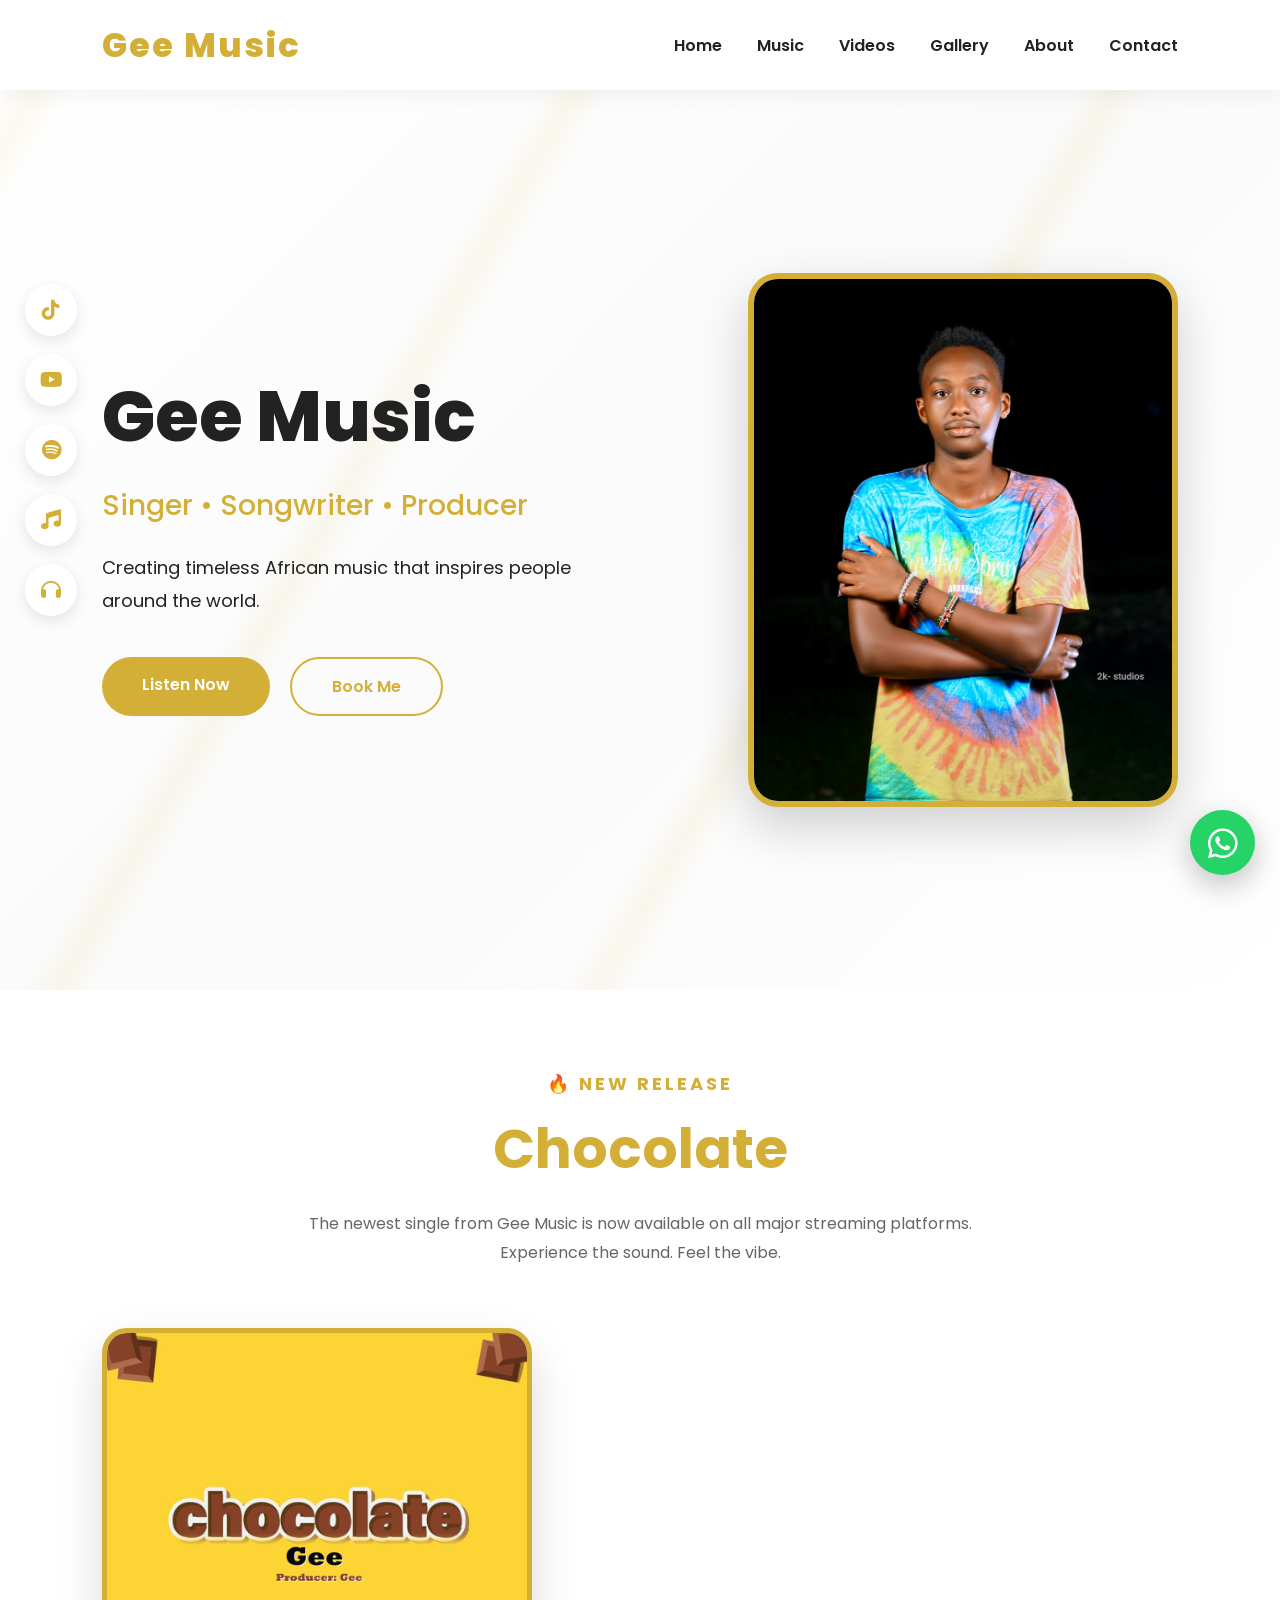
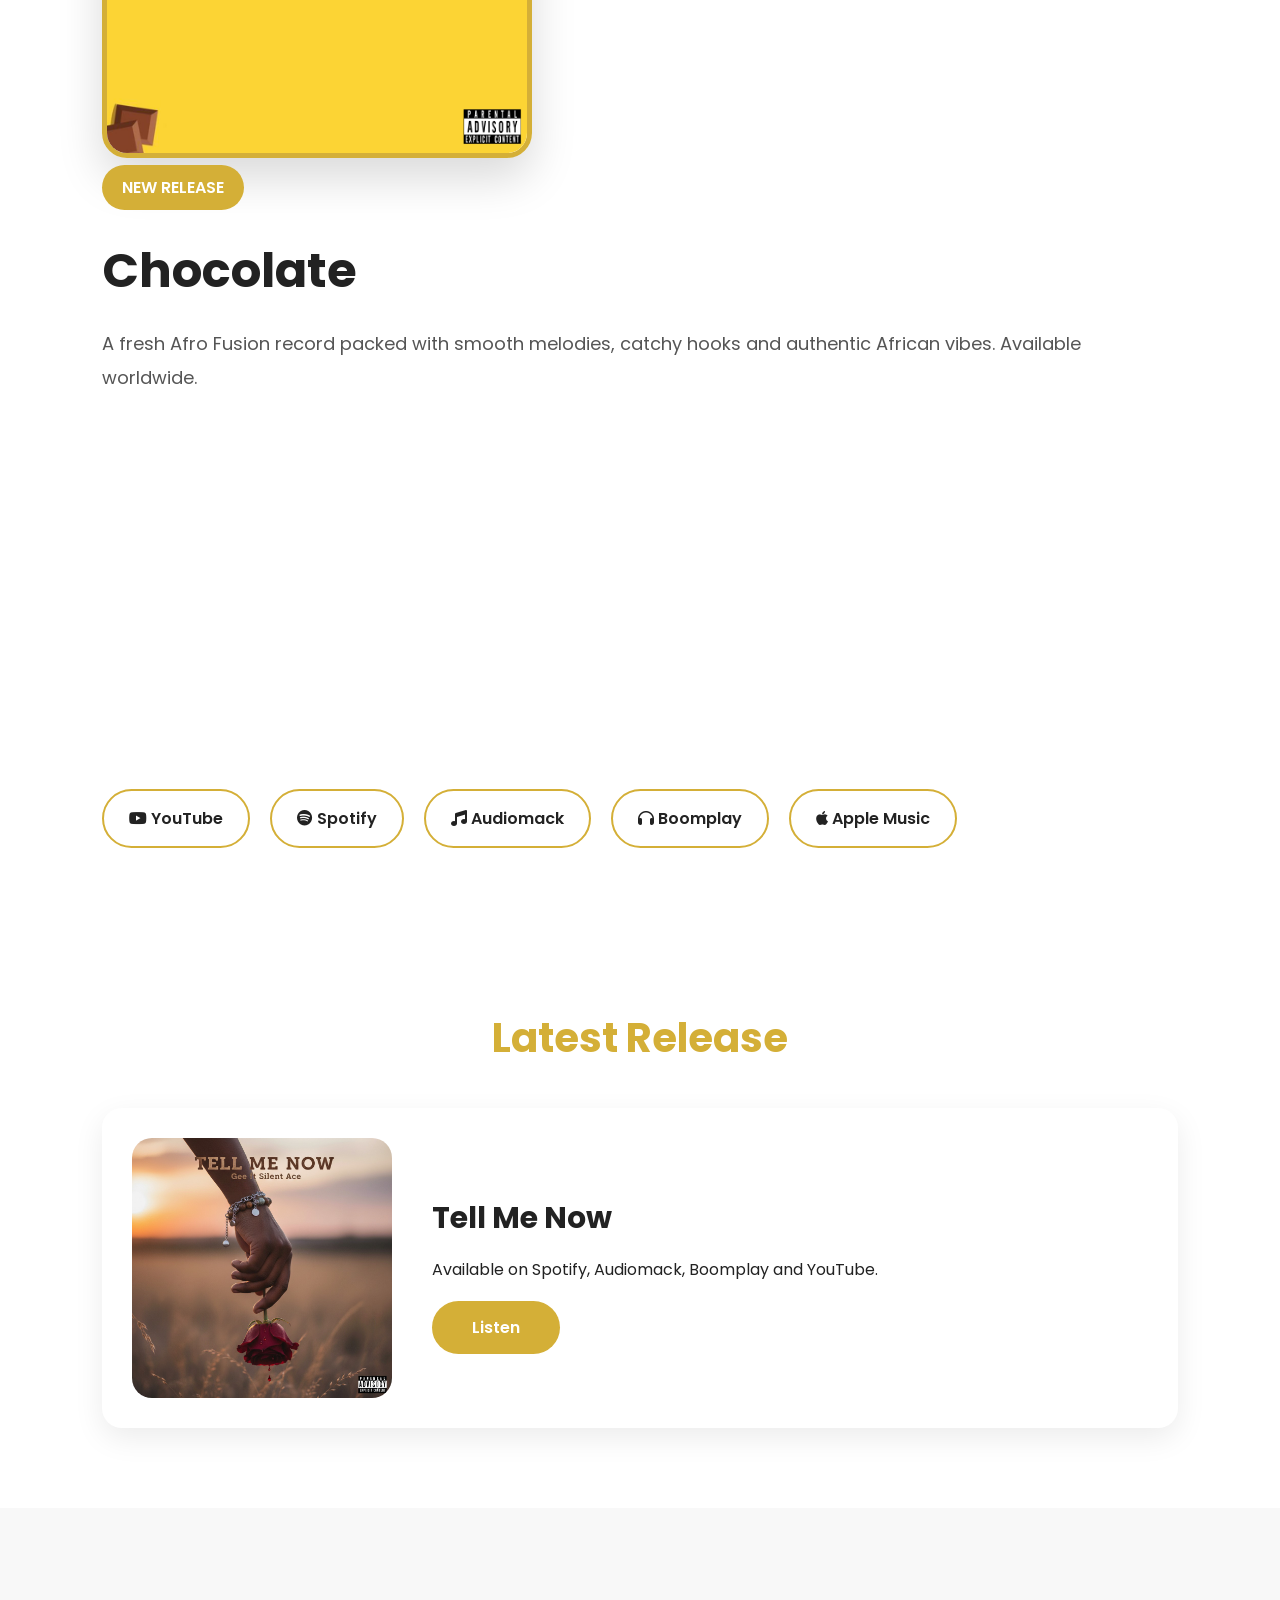
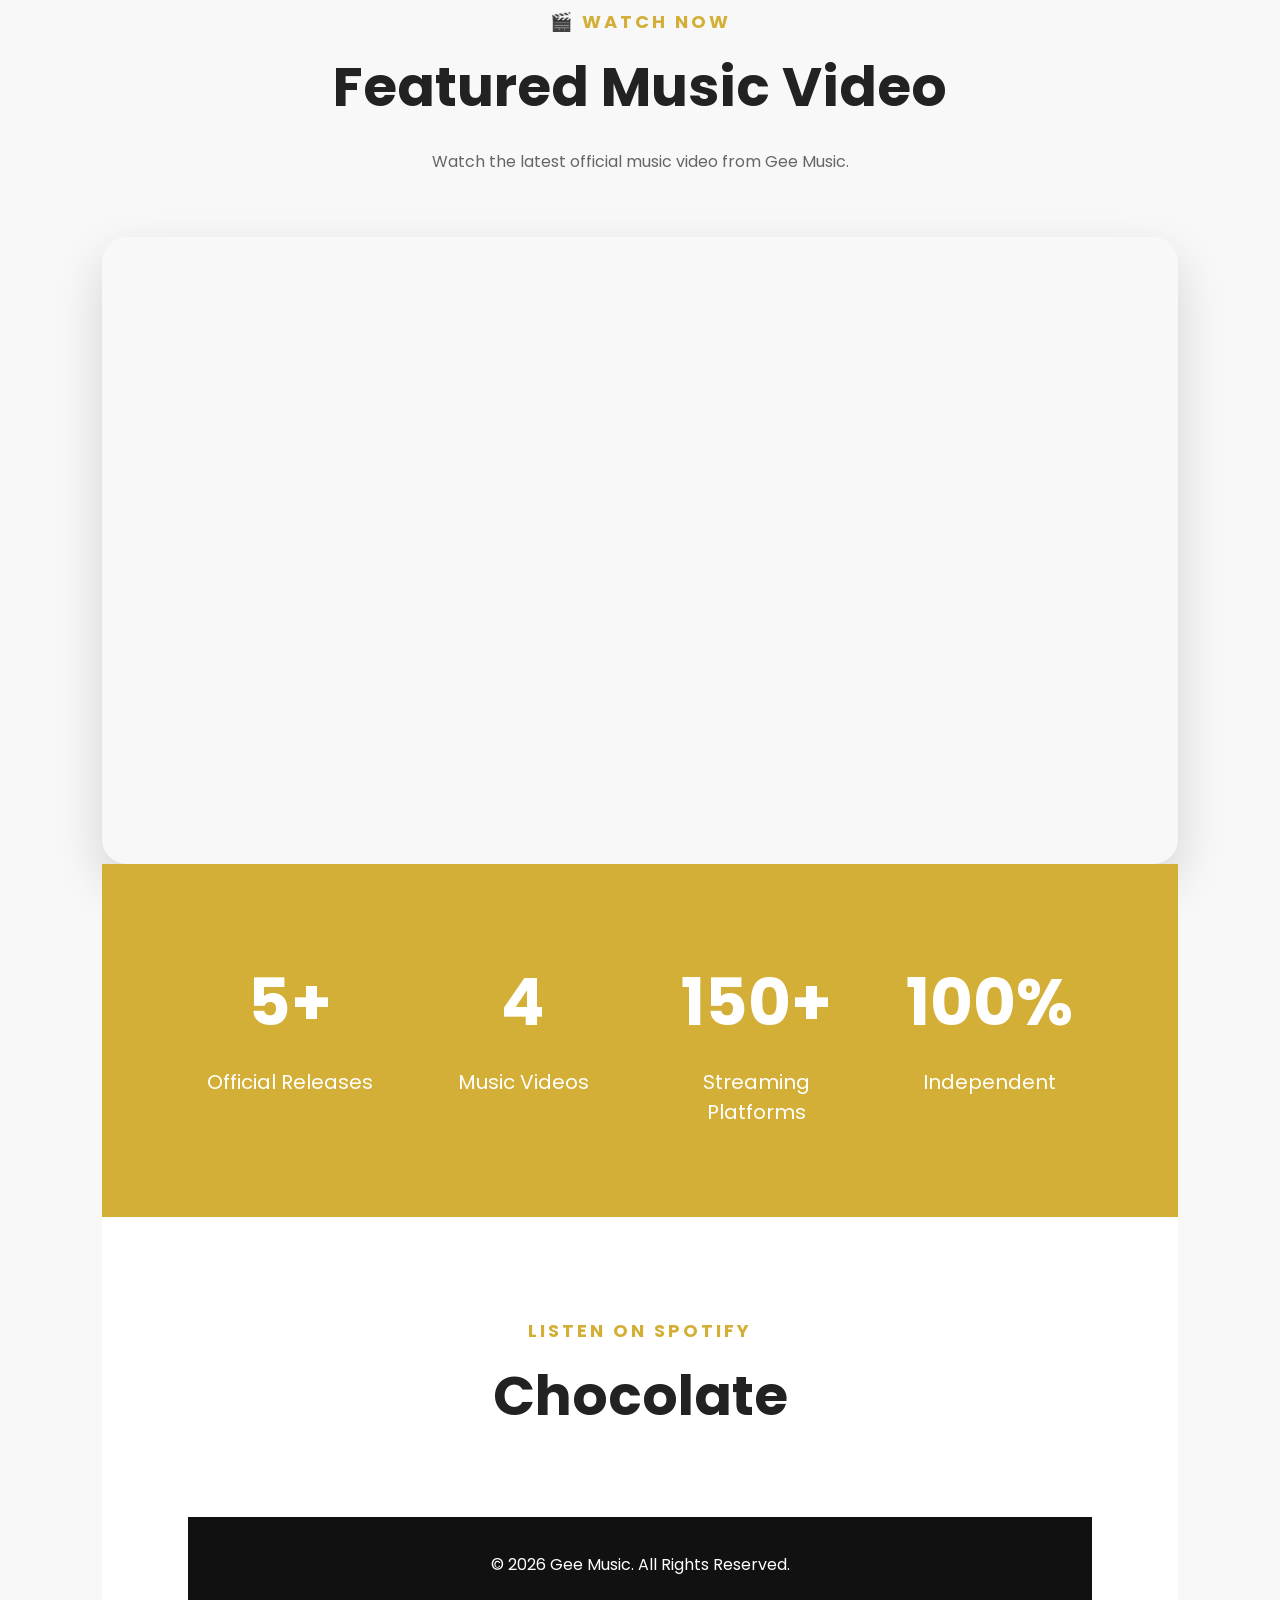
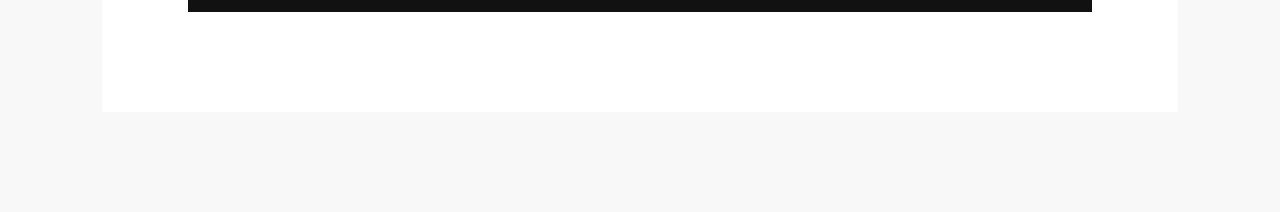
==== index.html @ c635cec4 "Initial Gee Music website" ====
<!DOCTYPE html>
<html lang="en">
<head><link rel="stylesheet" href="https://unpkg.com/aos@2.3.4/dist/aos.css">
    <meta charset="UTF-8">
    <meta name="viewport" content="width=device-width, initial-scale=1.0">
    <title>Gee Music | Official Website</title>

    <link rel="stylesheet" href="css/style.css">

    <link href="https://fonts.googleapis.com/css2?family=Poppins:wght@300;400;500;600;700;800&display=swap" rel="stylesheet">

    <link rel="stylesheet"
    href="https://cdnjs.cloudflare.com/ajax/libs/font-awesome/6.5.2/css/all.min.css">
</head>

<body>
    <!-- Animated Lightning Background -->
<div class="energy-bg">

<svg viewBox="0 0 1920 1080" preserveAspectRatio="none">

<path class="bolt bolt1"
d="M120 0 L180 180 L140 260 L230 420 L180 550 L280 720 L250 900 L340 1080"/>

<path class="bolt bolt2"
d="M900 0 L850 170 L940 320 L860 470 L930 620 L880 770 L980 1080"/>

<path class="bolt bolt3"
d="M1700 0 L1620 160 L1700 300 L1640 480 L1720 650 L1660 820 L1750 1080"/>

</svg>

</div>
<div class="particles">

<span></span>
<span></span>
<span></span>
<span></span>
<span></span>
<span></span>
<span></span>
<span></span>
<span></span>
<span></span>

</div>

<header>

    <div class="logo">
        Gee Music
    </div>

    <nav>

        <ul>

            <li><a href="index.html">Home</a></li>

            <li><a href="music.html">Music</a></li>

            <li><a href="videos.html">Videos</a></li>

            <li><a href="gallery.html">Gallery</a></li>

            <li><a href="about.html">About</a></li>

            <li><a href="contact.html">Contact</a></li>

        </ul>

    </nav>

</header>


<div class="social-sidebar">

<a href="https://www.tiktok.com/@iam_gegoz254" target="_blank">
<i class="fab fa-tiktok"></i>
</a>

<a href="https://youtube.com/@gee1212-p1g?si=5pXFagoEbnn6L4c_" target="_blank">
<i class="fab fa-youtube"></i>
</a>

<a href="https://open.spotify.com/artist/5X1H36yMkTvA2omt9SoyC1?si=-m2zxIP3RNKNuK0nrQg" target="_blank">
<i class="fab fa-spotify"></i>
</a>

<a href="https://audiomack.com/gee-69c5275c13261" target="_blank">
<i class="fas fa-music"></i>
</a>

<a href="https://www.boomplay.com/artists/128351798" target="_blank">
<i class="fas fa-headphones"></i>
</a>

</div>


<section class="hero">

<div class="hero-text">

<h1>Gee Music</h1>

<h3>Singer • Songwriter • Producer</h3>

<p>

Creating timeless African music that inspires people around the world.

</p>

<div class="buttons">

<a href="music.html" class="gold-btn">

Listen Now

</a>

<a href="contact.html" class="outline-btn">

Book Me

</a>

</div>

</div>

<div class="hero-image">

<img src="images/hero.jpeg" alt="Gee Music">

</div>

</section><!-- =========================
     LATEST RELEASE
========================== -->

<section class="latest-release">

<div class="section-title">

<h5>🔥 NEW RELEASE</h5>

<h2>Chocolate</h2>

<p>

The newest single from Gee Music is now available on all major streaming platforms.

Experience the sound. Feel the vibe.

</p>

</div>


<div class="release-image">

<img src="images/chocolate.jpeg" alt="Chocolate Cover">

</div>

<di class="release-content">

<span class="badge">NEW RELEASE</span>

<h3>Chocolate</h3>

<p>

A fresh Afro Fusion record packed with smooth melodies, catchy hooks and authentic African vibes.

Available worldwide.

</p>
<iframe data-testid="embed-iframe" style="border-radius:12px" src="https://open.spotify.com/embed/album/0u6gE36N2rcgKDHDkA26Ic?utm_source=generator&si=a13a76fae0e14c49" width="100%" height="352" frameBorder="0" allowfullscreen="" allow="autoplay; clipboard-write; encrypted-media; fullscreen; picture-in-picture" loading="lazy"></iframe>
 <div class="stream-buttons">

<a href="https://youtu.be/6sOt0go7C-8?si=uy_rdBpxW7_FZVnD" target="_blank">
<i class="fab fa-youtube"></i> YouTube
</a>

<a href="https://open.spotify.com/album/0u6gE36N2rcgKDHDkA26Ic?si=z0lfp-ouTvGfBi8qiaiYmQ" target="_blank">
<i class="fab fa-spotify"></i> Spotify
</a>

<a href="https://audiomack.com/gee-69c5275c13261/song/chocolate" target="_blank">
<i class="fas fa-music"></i> Audiomack
</a>

<a href="https://www.boomplay.com/songs/258640685?srModel=COPYLINK&srList=WEB&share_content=music&share_channel=copylink&share_platform=web" target="_blank">
<i class="fas fa-headphones"></i> Boomplay
</a>

<a href="https://music.apple.com/us/song/chocolate/6788207193" target="_blank">
<i class="fab fa-apple"></i> Apple Music
</a>

</div>

</section>


<section class="latest-release">

<h2>Latest Release</h2>

<div class="release-card">

<img src="images/tellmenow.jpg" alt="Tell Me Now">

<div>

<h3>Tell Me Now</h3>

<p>

Available on Spotify, Audiomack, Boomplay and YouTube.

</p>

<a href="music.html" class="gold-btn">

Listen

</a>

</div>

</div>

</section>

<script src="js/script.js"></script>
<!-- Floating WhatsApp -->
<a href="https://wa.me/254790217920" class="whatsapp" target="_blank">
    <i class="fab fa-whatsapp"></i>
</a>

<!-- Back To Top Button -->
<button id="topBtn">
    <i class="fas fa-arrow-up"></i>
</button><button id="topBtn">

<i class="fas fa-arrow-up"></i>
<a href="https://wa.me/254790217920"
class="whatsapp"
target="_blank"
aria-label="Chat on WhatsApp">

<i class="fab fa-whatsapp"></i>

</a>
</button>

<script src="js/script.js"></script><script src="https://unpkg.com/aos@2.3.4/dist/aos.js"></script>

<script>
AOS.init({
duration:1000,
once:true
});
</script>
</body>
 
</html><!-- =========================
     FEATURED VIDEO
========================= -->

<section class="featured-video">

<div class="section-title">

<h5>🎬 WATCH NOW</h5>

<h2>Featured Music Video</h2>

<p>
Watch the latest official music video from Gee Music.
</p>

</div>

<div class="video-container">

<iframe
width="100%"
height="600"
src="https://www.youtube.com/embed/6sOt0go7C-8"
title="Chocolate - Gee Music"
frameborder="0"
allow="accelerometer; autoplay; clipboard-write; encrypted-media; gyroscope; picture-in-picture; web-share"
allowfullscreen>
</iframe>
</div>

<section class="stats">

<div class="stat-box">

<h2>5+</h2>

<p>Official Releases</p>

</div>

<div class="stat-box">

<h2>4</h2>

<p>Music Videos</p>

</div>

<div class="stat-box">

<h2>150+</h2>

<p>Streaming Platforms</p>

</div>

<div class="stat-box">

<h2>100%</h2>

<p>Independent</p>

</div>

</section>
<section class="spotify-player">

<div class="section-title">

<h5>LISTEN ON SPOTIFY</h5>

<h2>Chocolate</h2>

</div>

<footer>

<p>

© 2026 Gee Music. All Rights Reserved.

</p>

</footer>
---- css/style.css ----
/* ===========================
   GEE MUSIC OFFICIAL WEBSITE
=========================== */

*{
margin:0;
padding:0;
box-sizing:border-box;
font-family:'Poppins',sans-serif;
}

html{
scroll-behavior:smooth;
}

body{

background:#ffffff;

color:#222;

overflow-x:hidden;

}

/* ---------- Navigation ---------- */

header{

position:fixed;

top:0;

left:0;

width:100%;

height:90px;

display:flex;

justify-content:space-between;

align-items:center;

padding:0 8%;

background:rgba(255,255,255,.95);

backdrop-filter:blur(10px);

box-shadow:0 5px 20px rgba(0,0,0,.05);

z-index:1000;

}

.logo{

font-size:34px;

font-weight:800;

color:#D4AF37;

letter-spacing:2px;

}

nav ul{

display:flex;

list-style:none;

gap:35px;

}

nav a{

text-decoration:none;

font-size:16px;

font-weight:600;

color:#222;

transition:.3s;

}

nav a:hover{

color:#D4AF37;

}

/* ---------- Hero ---------- */

.hero{

margin-top:90px;

min-height:100vh;

display:flex;

justify-content:space-between;

align-items:center;

padding:80px 8%;

background:
linear-gradient(
135deg,
#ffffff 0%,
#fafafa 50%,
#ffffff 100%
);

position:relative;

overflow:hidden;

}

/* Marble effect */

.hero::before{

content:"";

position:absolute;

inset:0;

opacity:.08;

background-image:

linear-gradient(120deg,
transparent 0%,
#d4af37 2%,
transparent 4%,
transparent 30%,
#d4af37 32%,
transparent 34%,
transparent 60%,
#d4af37 62%,
transparent 64%);

pointer-events:none;

}

.hero-text{

width:50%;

z-index:5;

}

.hero-text h1{

font-size:70px;

font-weight:800;

margin-bottom:15px;

}

.hero-text h3{

font-size:28px;

font-weight:500;

color:#D4AF37;

margin-bottom:25px;

}

.hero-text p{

font-size:18px;

line-height:1.8;

max-width:600px;

}

.buttons{

margin-top:40px;

display:flex;

gap:20px;

}

.gold-btn{

padding:15px 40px;

background:#D4AF37;

color:white;

text-decoration:none;

border-radius:50px;

font-weight:600;

transition:.4s;

}

.gold-btn:hover{

transform:translateY(-5px);

box-shadow:0 10px 20px rgba(212,175,55,.35);

}

.outline-btn{

padding:15px 40px;

border:2px solid #D4AF37;

border-radius:50px;

text-decoration:none;

color:#D4AF37;

font-weight:600;

transition:.4s;

}

.outline-btn:hover{

background:#D4AF37;

color:white;

}

.hero-image{

width:40%;

display:flex;

justify-content:center;

z-index:5;

}

 .hero-image img{

width:100%;

max-width:480px;

border-radius:30px;

border:6px solid #D4AF37;

box-shadow:0 20px 50px rgba(0,0,0,.18);

}

.hero-image img:hover{

transform:scale(1.02);

}

/* ---------- Social Sidebar ---------- */

.social-sidebar{

position:fixed;

left:25px;

top:50%;

transform:translateY(-50%);

display:flex;

flex-direction:column;

gap:18px;

z-index:1000;

}

.social-sidebar a{

width:52px;

height:52px;

background:#fff;

border-radius:50%;

display:flex;

align-items:center;

justify-content:center;

font-size:20px;

text-decoration:none;

color:#D4AF37;

box-shadow:0 5px 15px rgba(0,0,0,.1);

transition:.3s;

}

.social-sidebar a:hover{

background:#D4AF37;

color:white;

transform:scale(1.15);

}

/* ---------- Latest Release ---------- */

.latest-release{

padding:80px 8%;

}

.latest-release h2{

font-size:40px;

margin-bottom:40px;

text-align:center;

color:#D4AF37;

}

.release-card{

display:flex;

align-items:center;

gap:40px;

background:#fff;

padding:30px;

border-radius:20px;

box-shadow:0 10px 30px rgba(0,0,0,.08);

}

.release-card img{

width:260px;

border-radius:20px;

}

.release-card h3{

font-size:30px;

margin-bottom:15px;

}

.release-card p{

margin-bottom:30px;

line-height:1.8;

}

/* ---------- Footer ---------- */

footer{

padding:35px;

background:#111;

color:white;

text-align:center;

margin-top:80px;

}

/* ---------- Responsive ---------- */

@media(max-width:1000px){

.hero{

flex-direction:column;

text-align:center;

}

.hero-text{

width:100%;

}

.hero-image{

width:100%;

margin-top:60px;

}

nav{

display:none;

}

.social-sidebar{

display:none;

}

.hero h1{

font-size:50px;

}

}/* MUSIC PAGE */

.page-title{

margin-top:140px;

text-align:center;

padding:40px;

}

.page-title h1{

font-size:60px;

color:#D4AF37;

margin-bottom:10px;

}

.page-title p{

font-size:20px;

color:#666;

}

.music-grid{

padding:60px 8%;

display:grid;

grid-template-columns:repeat(auto-fit,minmax(320px,1fr));

gap:40px;

}

.song-card{

background:white;

border-radius:25px;

overflow:hidden;

box-shadow:0 10px 25px rgba(0,0,0,.08);

transition:.4s;

text-align:center;

}

.song-card:hover{

transform:translateY(-10px);

}

.song-card img{

width:100%;

height:350px;

object-fit:cover;

}

.song-card h2{

margin-top:25px;

font-size:32px;

}

.song-card p{

color:#D4AF37;

margin:15px;

}

.stream-links{

display:flex;

justify-content:center;

gap:18px;

padding:30px;

}

.stream-links a{

width:50px;

height:50px;

border-radius:50%;

background:#D4AF37;

display:flex;

justify-content:center;

align-items:center;

color:white;

font-size:20px;

text-decoration:none;

transition:.3s;

}

.stream-links a:hover{

background:black;

transform:scale(1.1);

}

.active{

color:#D4AF37!important;

}/* ABOUT PAGE */

.about-section{

padding:80px 8%;

display:flex;

align-items:center;

justify-content:space-between;

gap:60px;

}

.about-image{

flex:1;

}

.about-image img{

width:100%;

border-radius:25px;

box-shadow:0 20px 40px rgba(0,0,0,.15);

}

.about-text{

flex:1;

}

.about-text h2{

font-size:45px;

margin-bottom:20px;

color:#D4AF37;

}

.about-text p{

font-size:18px;

line-height:1.9;

margin-bottom:20px;

color:#444;

}

@media(max-width:900px){

.about-section{

flex-direction:column;

text-align:center;

}

}/* CONTACT */

.contact-container{

padding:80px 8%;

display:grid;

grid-template-columns:1fr 1fr;

gap:60px;

}

.contact-info h2,

.contact-form h2{

font-size:40px;

margin-bottom:30px;

color:#D4AF37;

}

.contact-card{

display:flex;

align-items:center;

gap:20px;

margin-bottom:25px;

padding:25px;

background:white;

border-radius:20px;

box-shadow:0 10px 30px rgba(0,0,0,.08);

}

.contact-card i{

font-size:28px;

color:#D4AF37;

}

.contact-card h3{

margin-bottom:5px;

}

.contact-form form{

display:flex;

flex-direction:column;

gap:20px;

}

.contact-form input,

.contact-form textarea{

padding:18px;

border:1px solid #ddd;

border-radius:15px;

font-size:16px;

outline:none;

}

.contact-form input:focus,

.contact-form textarea:focus{

border-color:#D4AF37;

}

.contact-form button{

border:none;

cursor:pointer;

}

@media(max-width:900px){

.contact-container{

grid-template-columns:1fr;

}

}/* ==========================
   LATEST RELEASE
========================== */

.section-title{

text-align:center;

margin-bottom:60px;

}

.section-title h5{

color:#D4AF37;

font-size:18px;

letter-spacing:3px;

margin-bottom:10px;

}

.section-title h2{

font-size:55px;

margin-bottom:20px;

}

.section-title p{

max-width:700px;

margin:auto;

color:#666;

line-height:1.8;

}

.release-container{

display:flex;

align-items:center;

justify-content:space-between;

gap:70px;

padding:0 8% 100px;

}

.release-image{

flex:1;

}

.release-image img{

width:100%;

max-width:430px;

border-radius:25px;

border:5px solid #D4AF37;

box-shadow:0 20px 45px rgba(0,0,0,.15);

transition:.4s;

}

.release-image img:hover{

transform:scale(1.04);

}

.release-content{

flex:1;

}

.badge{

display:inline-block;

background:#D4AF37;

color:white;

padding:10px 20px;

border-radius:50px;

font-weight:600;

margin-bottom:25px;

}

.release-content h3{

font-size:48px;

margin-bottom:20px;

}

.release-content p{

font-size:18px;

line-height:1.9;

color:#555;

margin-bottom:35px;

}

.stream-buttons{

display:flex;

flex-wrap:wrap;

gap:20px;

}

.stream-buttons a{

text-decoration:none;

padding:15px 25px;

background:#fff;

border:2px solid #D4AF37;

border-radius:50px;

color:#222;

font-weight:600;

transition:.3s;

}

.stream-buttons a:hover{

background:#D4AF37;

color:white;

}

@media(max-width:900px){

.release-container{

flex-direction:column;

text-align:center;

}

.stream-buttons{

justify-content:center;

}

}/* ==========================
   FEATURED VIDEO
========================== */

.featured-video{

padding:100px 8%;

background:#f8f8f8;

}

.video-container{

max-width:1100px;

margin:auto;

border-radius:25px;

overflow:hidden;

box-shadow:0 20px 50px rgba(0,0,0,.15);

}

.video-container iframe{

width:100%;

height:620px;

border:none;

}

@media(max-width:900px){

.video-container iframe{

height:300px;

}

}/* ==========================
   STATS
========================== */

.stats{

background:#D4AF37;

padding:90px 8%;

display:grid;

grid-template-columns:repeat(4,1fr);

text-align:center;

gap:30px;

}

.stat-box{

color:white;

}

.stat-box h2{

font-size:65px;

margin-bottom:15px;

}

.stat-box p{

font-size:20px;

}

@media(max-width:900px){

.stats{

grid-template-columns:repeat(2,1fr);

}

}/* ==========================
   FEATURED VIDEO
========================== */

.featured-video{

padding:100px 8%;

background:#f8f8f8;

}

.video-container{

max-width:1100px;

margin:auto;

border-radius:25px;

overflow:hidden;

box-shadow:0 20px 50px rgba(0,0,0,.15);

}

.video-container iframe{

width:100%;

height:620px;

border:none;

}

@media(max-width:900px){

.video-container iframe{

height:300px;

}

}/* ==========================
   STATS
========================== */

.stats{

background:#D4AF37;

padding:90px 8%;

display:grid;

grid-template-columns:repeat(4,1fr);

text-align:center;

gap:30px;

}

.stat-box{

color:white;

}

.stat-box h2{

font-size:65px;

margin-bottom:15px;

}

.stat-box p{

font-size:20px;

}

@media(max-width:900px){

.stats{

grid-template-columns:repeat(2,1fr);

}

}/* ======================
BACK TO TOP
====================== */

#topBtn{

position:fixed;

right:35px;

bottom:110px;

width:55px;

height:55px;

border:none;

background:#D4AF37;

color:white;

font-size:20px;

border-radius:50%;

cursor:pointer;

display:none;

box-shadow:0 10px 25px rgba(0,0,0,.2);

transition:.3s;

z-index:9999;

}

#topBtn:hover{

background:black;

}
/* ======================
   LIGHTNING EFFECT
====================== */

.lightning-container{

position:fixed;

top:0;

left:0;

width:100%;

height:100%;

pointer-events:none;

overflow:hidden;

z-index:0;

}

.lightning{

position:absolute;

width:2px;

height:300px;

background:linear-gradient(
to bottom,
transparent,
#FFD700,
white,
#FFD700,
transparent
);

opacity:.18;

filter:blur(.5px);

animation:flicker 6s infinite;

}

.l1{

left:15%;

top:10%;

transform:rotate(35deg);

animation-delay:0s;

}

.l2{

left:55%;

top:20%;

transform:rotate(-25deg);

animation-delay:2s;

}

.l3{

right:15%;

top:5%;

transform:rotate(20deg);

animation-delay:4s;

}

@keyframes flicker{

0%{

opacity:0;

}

5%{

opacity:.6;

}

10%{

opacity:.2;

}

15%{

opacity:.7;

}

20%{

opacity:.1;

}

100%{

opacity:0;

}

}
/*==========================
  GOLD ENERGY BACKGROUND
==========================*/

.energy-bg{

position:fixed;

top:0;

left:0;

width:100%;

height:100%;

z-index:-1;

pointer-events:none;

overflow:hidden;

}

.energy-bg svg{

width:100%;

height:100%;

}

.bolt{

fill:none;

stroke:#D4AF37;

stroke-width:3;

stroke-linecap:round;

stroke-linejoin:round;

filter:drop-shadow(0 0 8px gold);

stroke-dasharray:1200;

stroke-dashoffset:1200;

opacity:.18;

animation:energy 8s linear infinite;

}

.bolt2{

animation-delay:2s;

}

.bolt3{

animation-delay:5s;

}

@keyframes energy{

0%{

stroke-dashoffset:1200;

opacity:0;

}

15%{

opacity:.8;

}

40%{

opacity:.25;

}

100%{

stroke-dashoffset:0;

opacity:0;

}
}
/*==========================
  FLOATING GOLD PARTICLES
==========================*/

.particles{

position:fixed;

top:0;

left:0;

width:100%;

height:100%;

pointer-events:none;

overflow:hidden;

z-index:-1;

}

.particles span{

position:absolute;

display:block;

width:6px;

height:6px;

background:#D4AF37;

border-radius:50%;

box-shadow:
0 0 10px gold,
0 0 20px gold;

animation:floatParticle linear infinite;

opacity:.5;

}

/* Different positions and timings */

.particles span:nth-child(1){
left:8%;
animation-duration:18s;
animation-delay:0s;
}

.particles span:nth-child(2){
left:18%;
animation-duration:22s;
animation-delay:2s;
}

.particles span:nth-child(3){
left:30%;
animation-duration:20s;
animation-delay:4s;
}

.particles span:nth-child(4){
left:42%;
animation-duration:24s;
animation-delay:6s;
}

.particles span:nth-child(5){
left:55%;
animation-duration:17s;
animation-delay:1s;
}

.particles span:nth-child(6){
left:67%;
animation-duration:26s;
animation-delay:5s;
}

.particles span:nth-child(7){
left:78%;
animation-duration:19s;
animation-delay:7s;
}

.particles span:nth-child(8){
left:88%;
animation-duration:23s;
animation-delay:3s;
}

.particles span:nth-child(9){
left:94%;
animation-duration:21s;
animation-delay:8s;
}

.particles span:nth-child(10){
left:50%;
animation-duration:25s;
animation-delay:10s;
}

@keyframes floatParticle{

0%{

transform:translateY(110vh) scale(.4);

opacity:0;

}

15%{

opacity:.6;

}

50%{

opacity:1;

}

100%{

transform:translateY(-20vh) scale(1);

opacity:0;

}

}
/* ======================
MUSIC PLAYER
====================== */

.music-player{

position:fixed;

bottom:0;

left:0;

width:100%;

background:white;

box-shadow:0 -8px 25px rgba(0,0,0,.15);

padding:18px 40px;

display:flex;

justify-content:space-between;

align-items:center;

z-index:999;

}

.song-info h3{

color:#D4AF37;

margin-bottom:5px;

}

.song-info p{

color:#555;

}

.controls button{

width:60px;

height:60px;

border:none;

border-radius:50%;

background:#D4AF37;

color:white;

font-size:22px;

cursor:pointer;

transition:.3s;

}

.controls button:hover{

transform:scale(1.1);

background:black;

}
.spotify-player{

padding:100px 8%;

background:white;

}

.spotify-player iframe{

border:none;

box-shadow:0 20px 50px rgba(0,0,0,.15);

border-radius:20px;

}
.whatsapp{
    position: fixed;
    bottom: 25px;
    right: 25px;
    width: 65px;
    height: 65px;
    background: #25D366;
    color: white;
    border-radius: 50%;
    display: flex;
    justify-content: center;
    align-items: center;
    text-decoration: none;
    font-size: 34px;
    box-shadow: 0 10px 30px rgba(0,0,0,.25);
    z-index: 99999;
    transition: .3s;
}

.whatsapp:hover{
    transform: scale(1.1);
}

.whatsapp i{
    color:white;
}
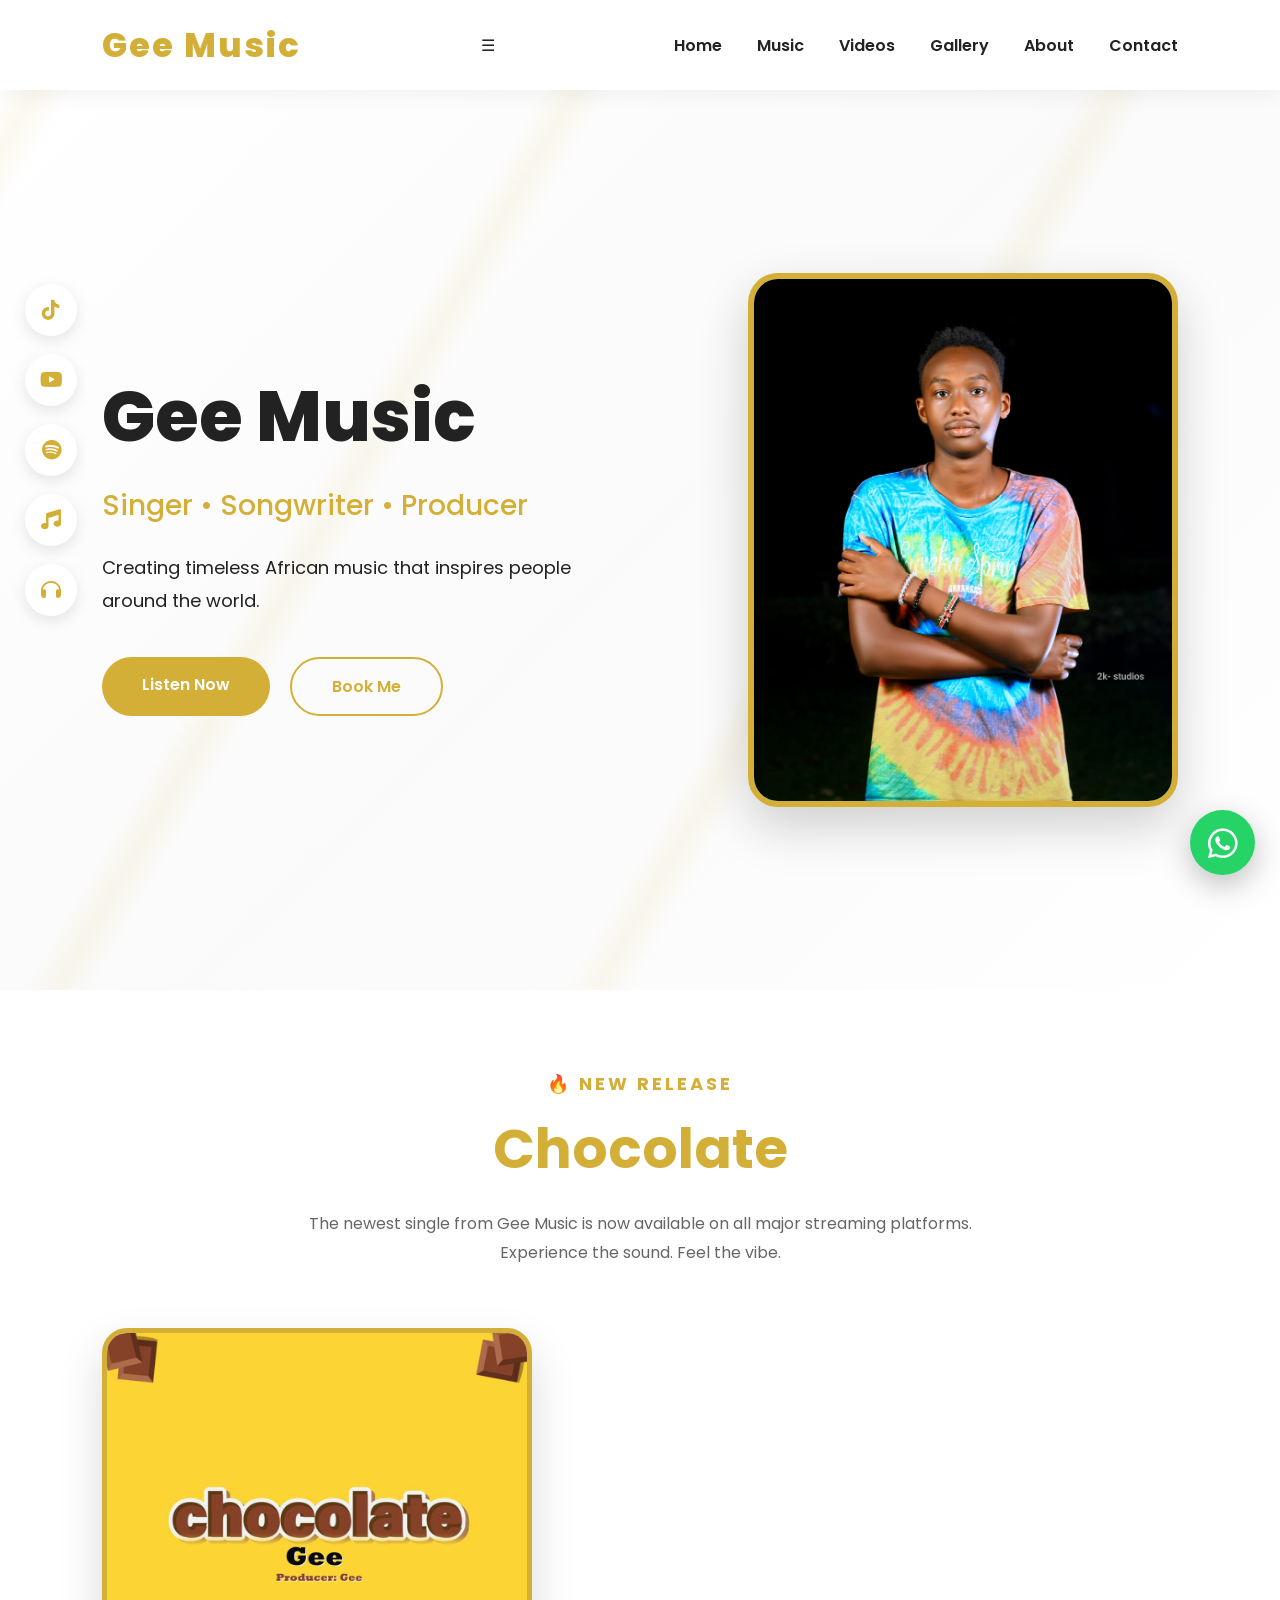
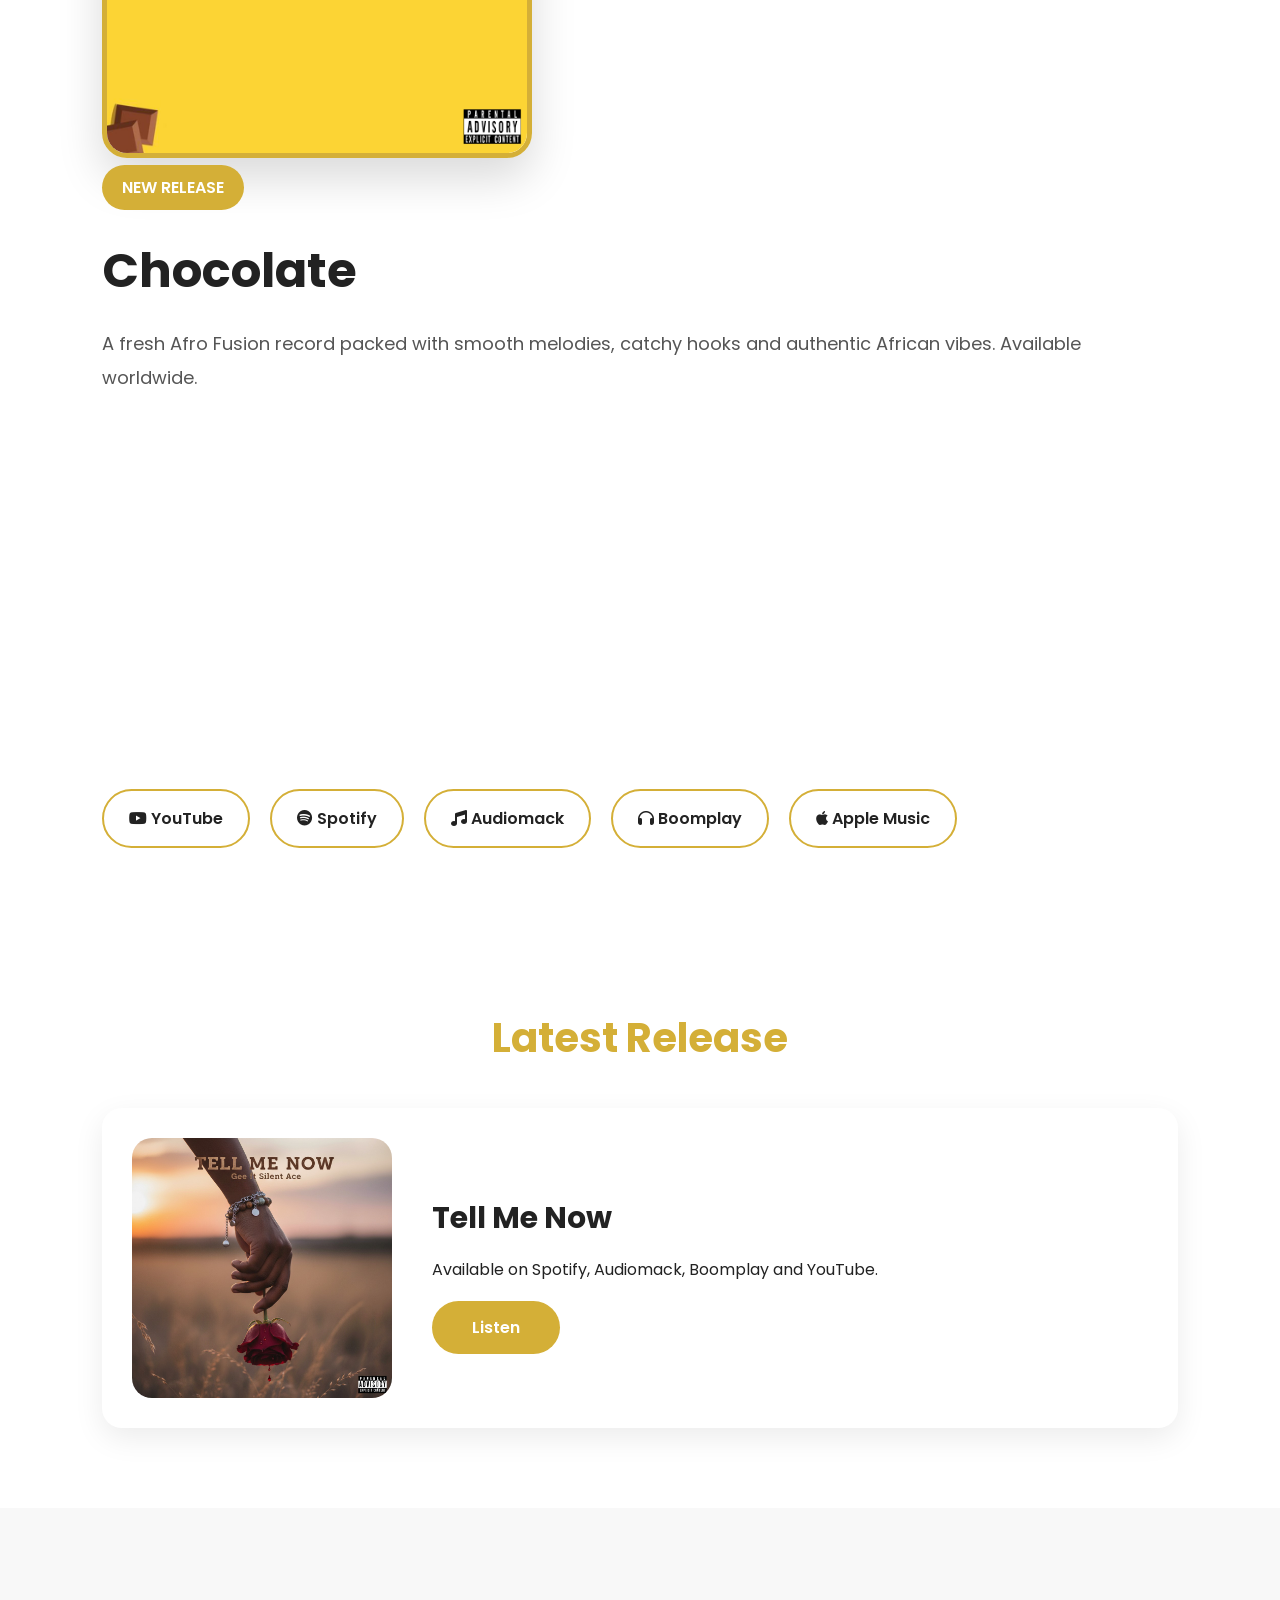
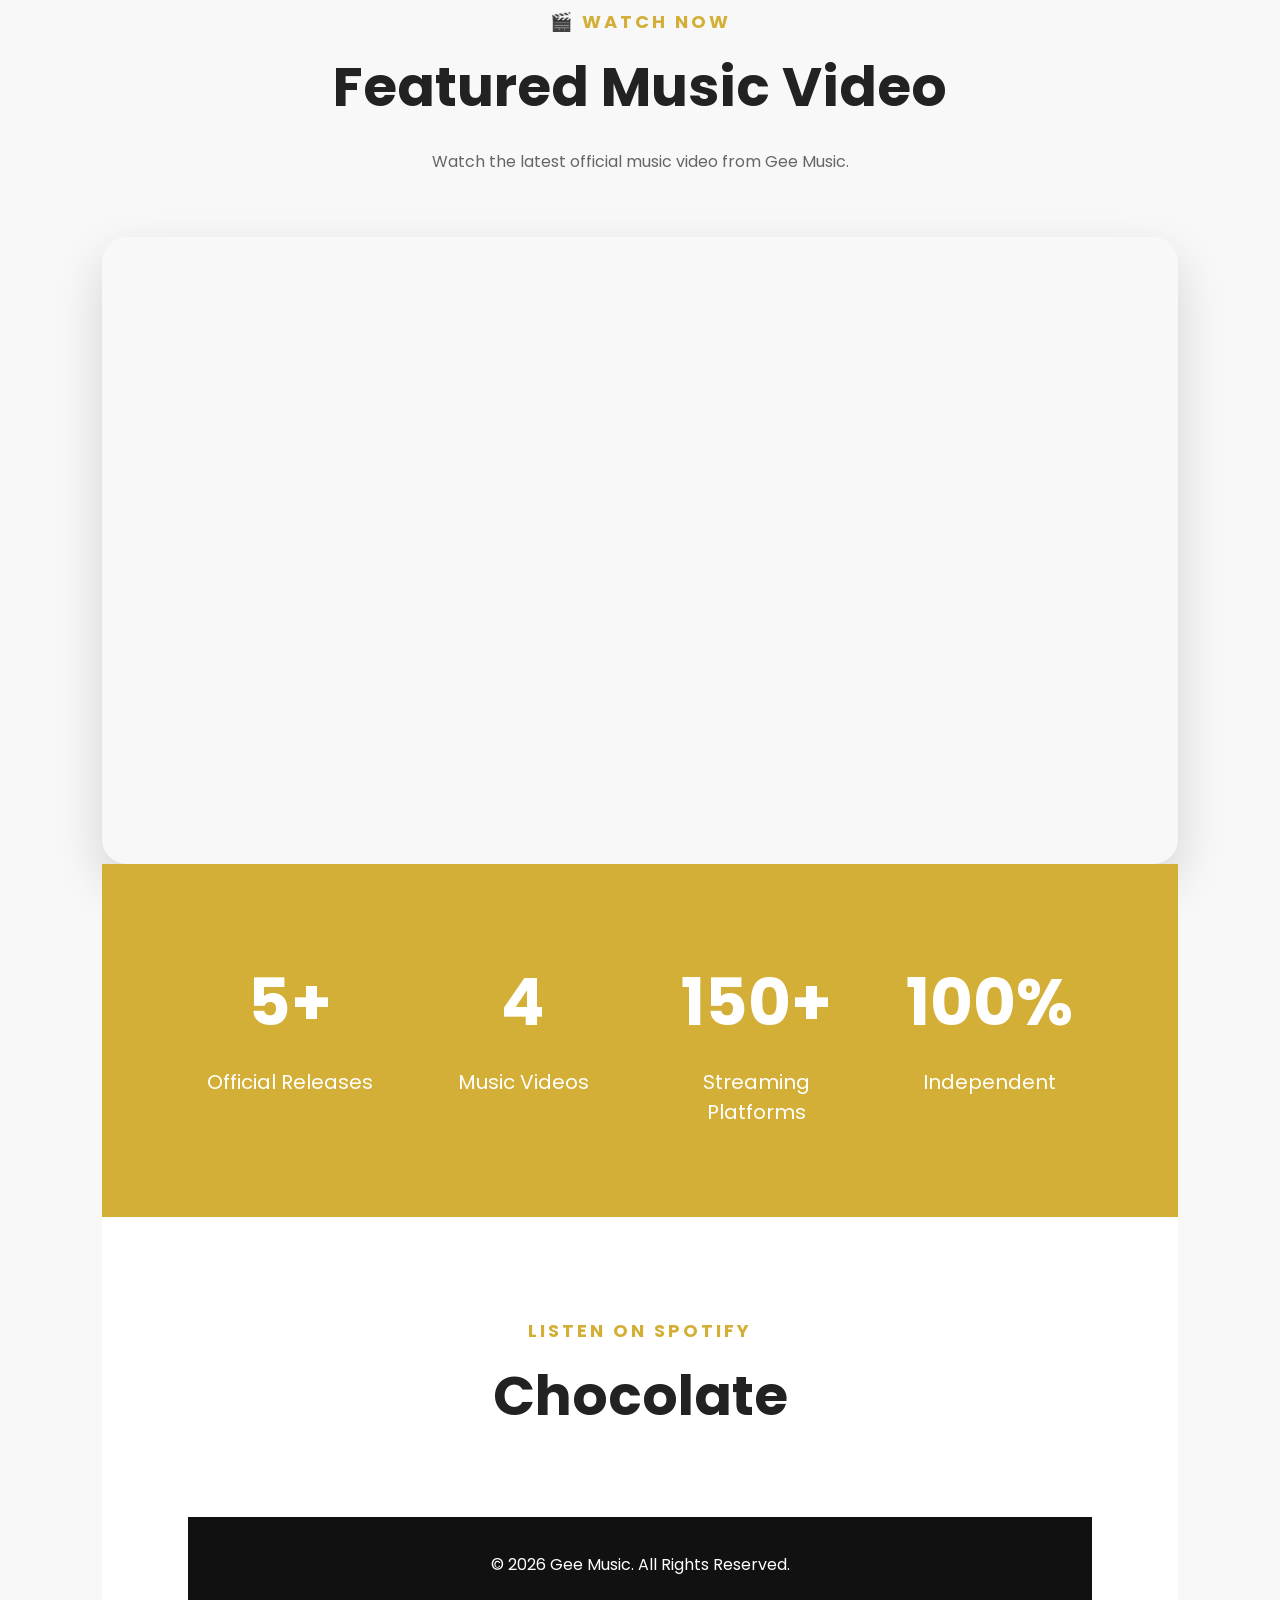
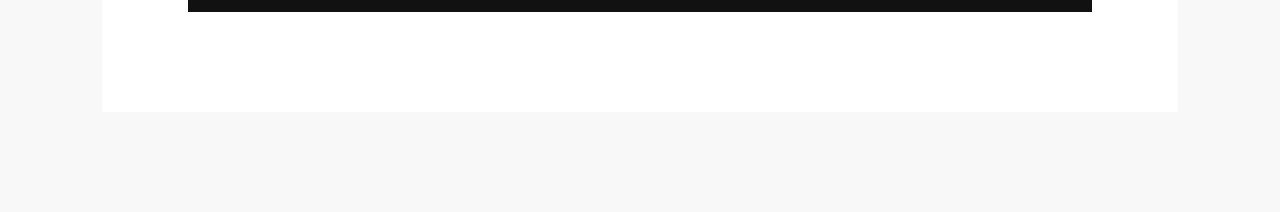
==== commit 7fe31786: "Add responsive mobile navigation" ====
--- a/index.html
+++ b/index.html
@@ -1,17 +1,60 @@
  <!DOCTYPE html>
 <html lang="en">
-<head><link rel="stylesheet" href="https://unpkg.com/aos@2.3.4/dist/aos.css">
+ <head>
+
     <meta charset="UTF-8">
     <meta name="viewport" content="width=device-width, initial-scale=1.0">
-    <title>Gee Music | Official Website</title>
-
+
+    <!-- Primary SEO -->
+    <title>Gee | Official Website | Kenyan Singer, Songwriter & Producer</title>
+
+    <meta name="description" content="Welcome to the official website of Gee. Listen to Chocolate, Steady Love, Tell Me Now and discover the latest music, videos, photos and news.">
+
+    <meta name="keywords" content="Gee, Gee Music, Chocolate, Steady Love, Tell Me Now, Kenyan Music, Kenyan Artist, Afropop, Zouk, Singer, Songwriter, Producer">
+
+    <meta name="author" content="Gee">
+
+    <meta name="robots" content="index, follow">
+
+    <!-- Open Graph (Facebook, WhatsApp, LinkedIn etc.) -->
+    <meta property="og:title" content="Gee | Official Website">
+    <meta property="og:description" content="Official website of Gee. Listen to Chocolate, Steady Love and Tell Me Now.">
+    <meta property="og:type" content="website">
+    <meta property="og:url" content="https://gee-music-website.vercel.app">
+
+    <!-- Replace later with your official artist photo -->
+    <meta property="og:image" content="https://gee-music-website.vercel.app/images/gee.jpg">
+
+    <!-- Twitter -->
+    <meta name="twitter:card" content="summary_large_image">
+    <meta name="twitter:title" content="Gee | Official Website">
+    <meta name="twitter:description" content="Official website of Gee.">
+    <meta name="twitter:image" content="https://gee-music-website.vercel.app/images/gee.jpg">
+
+    <!-- CSS -->
     <link rel="stylesheet" href="css/style.css">
 
+    <!-- Fonts -->
     <link href="https://fonts.googleapis.com/css2?family=Poppins:wght@300;400;500;600;700;800&display=swap" rel="stylesheet">
 
+    <!-- Icons -->
     <link rel="stylesheet"
     href="https://cdnjs.cloudflare.com/ajax/libs/font-awesome/6.5.2/css/all.min.css">
+
+    <!-- Animation -->
+    <link rel="stylesheet" href="https://unpkg.com/aos@2.3.4/dist/aos.css">
+
 </head>
+
+<!-- Google Analytics -->
+<script async src="https://www.googletagmanager.com/gtag/js?id=G-BC1TZ2Q7PJ"></script>
+<script>
+  window.dataLayer = window.dataLayer || [];
+  function gtag(){dataLayer.push(arguments);}
+  gtag('js', new Date());
+
+  gtag('config', 'G-BC1TZ2Q7PJ');
+</script>
 
 <body>
     <!-- Animated Lightning Background -->
@@ -46,13 +89,17 @@
 
 </div>
 
-<header>
+ <header>
 
     <div class="logo">
         Gee Music
     </div>
 
-    <nav>
+    <div class="menu-toggle" id="menu-toggle">
+        ☰
+    </div>
+
+    <nav id="navbar">
 
         <ul>
 
--- a/css/style.css
+++ b/css/style.css
@@ -92,6 +92,60 @@
 }
 
 nav a:hover{
+
+/* Hide hamburger on desktop */
+.menu-toggle{
+    display:none;
+    font-size:32px;
+    cursor:pointer;
+    color:#D4AF37;
+}
+
+/* Mobile */
+@media (max-width:768px){
+
+header{
+    padding:0 20px;
+    height:75px;
+}
+
+.logo{
+    font-size:26px;
+}
+
+.menu-toggle{
+    display:block;
+}
+
+nav{
+    position:absolute;
+    top:75px;
+    left:0;
+    width:100%;
+    background:white;
+    display:none;
+    box-shadow:0 10px 20px rgba(0,0,0,.1);
+}
+
+nav.active{
+    display:block;
+}
+
+nav ul{
+    flex-direction:column;
+    gap:0;
+}
+
+nav ul li{
+    text-align:center;
+    border-bottom:1px solid #eee;
+}
+
+nav ul li a{
+    display:block;
+    padding:18px;
+}
+}  
 
 color:#D4AF37;
 
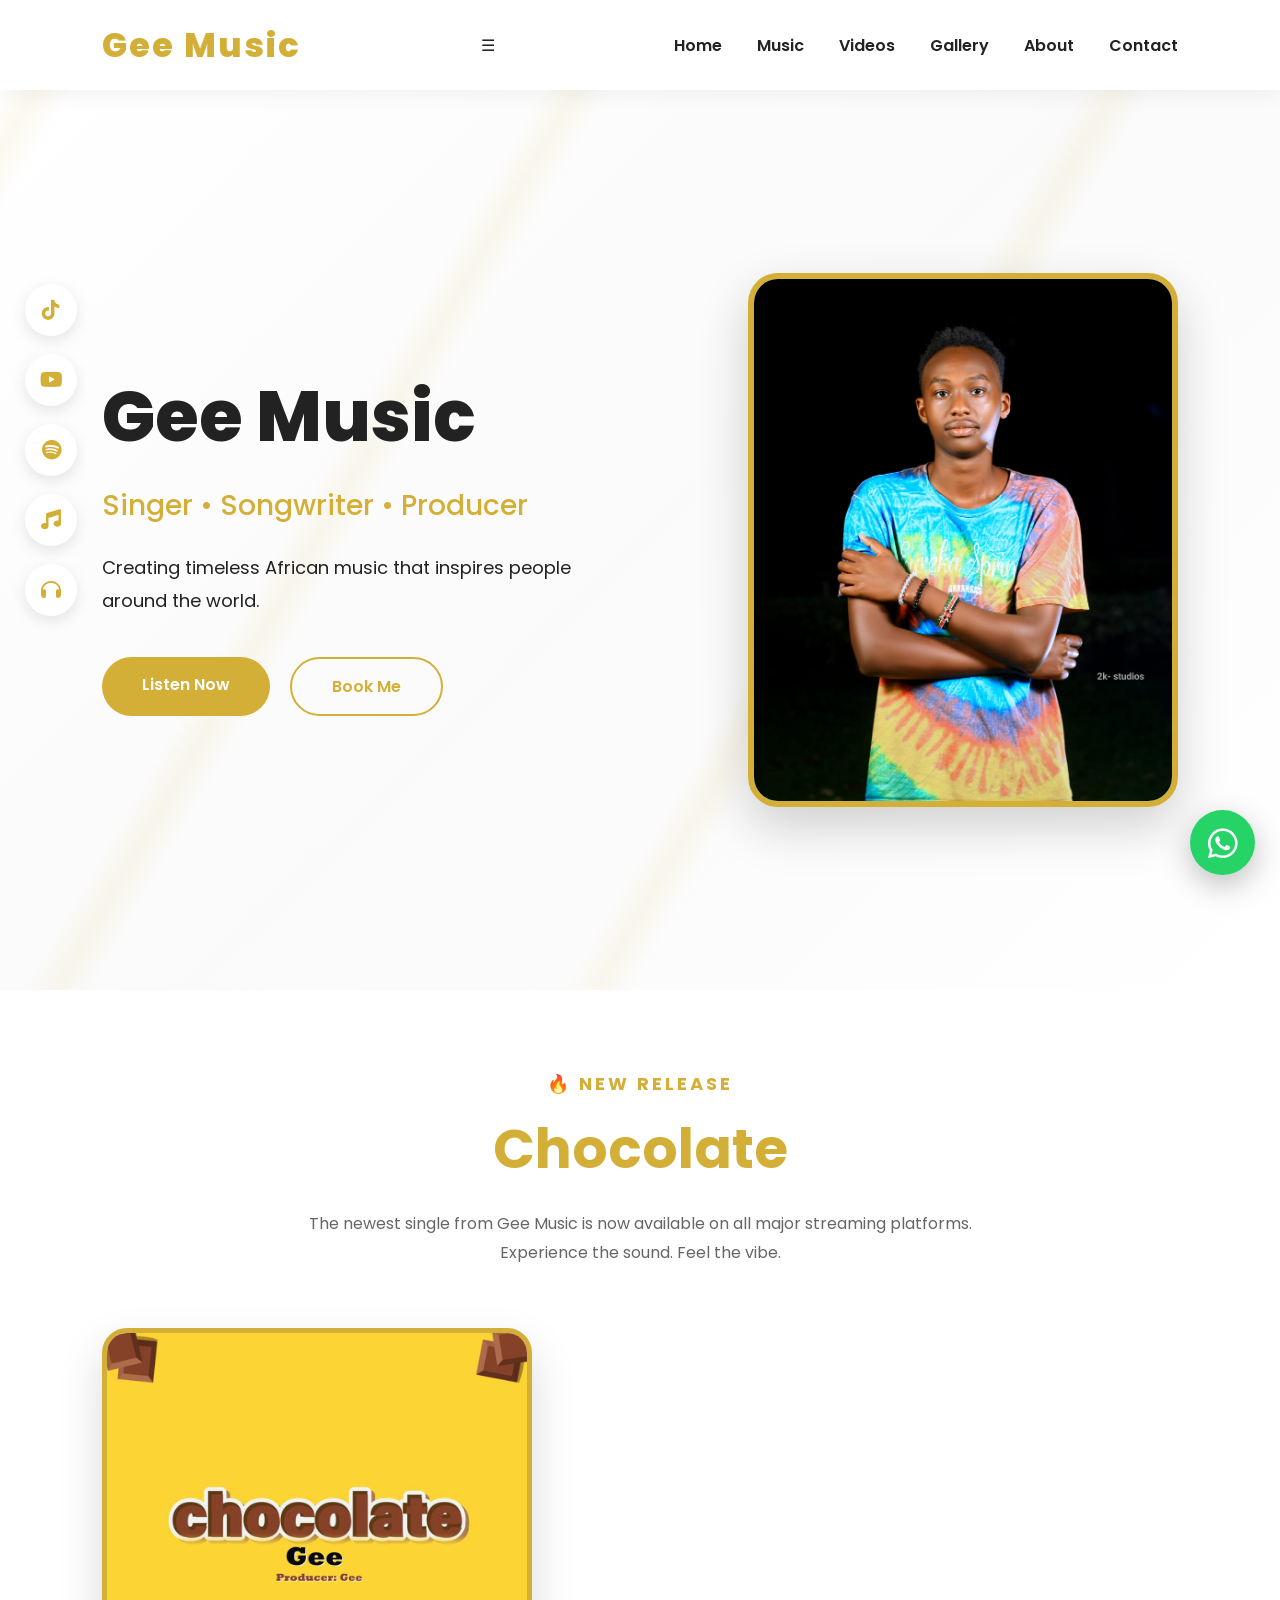
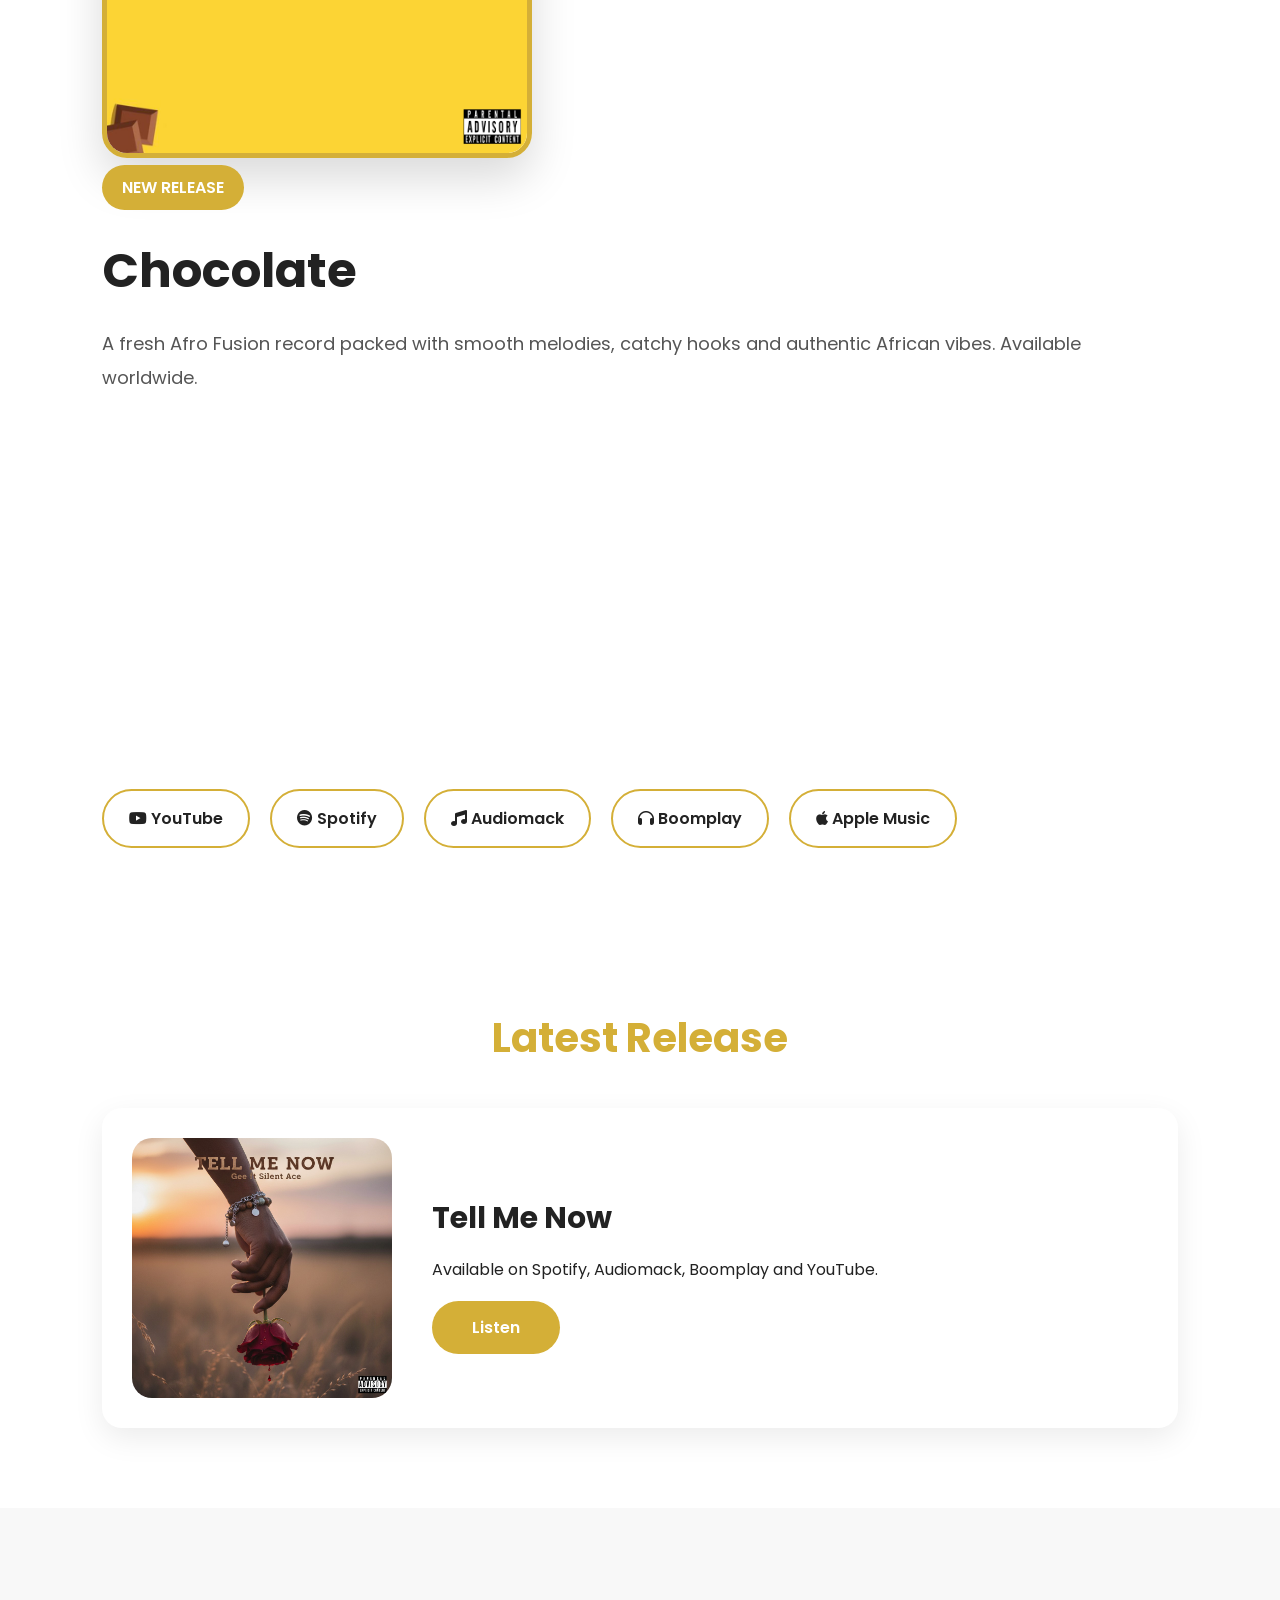
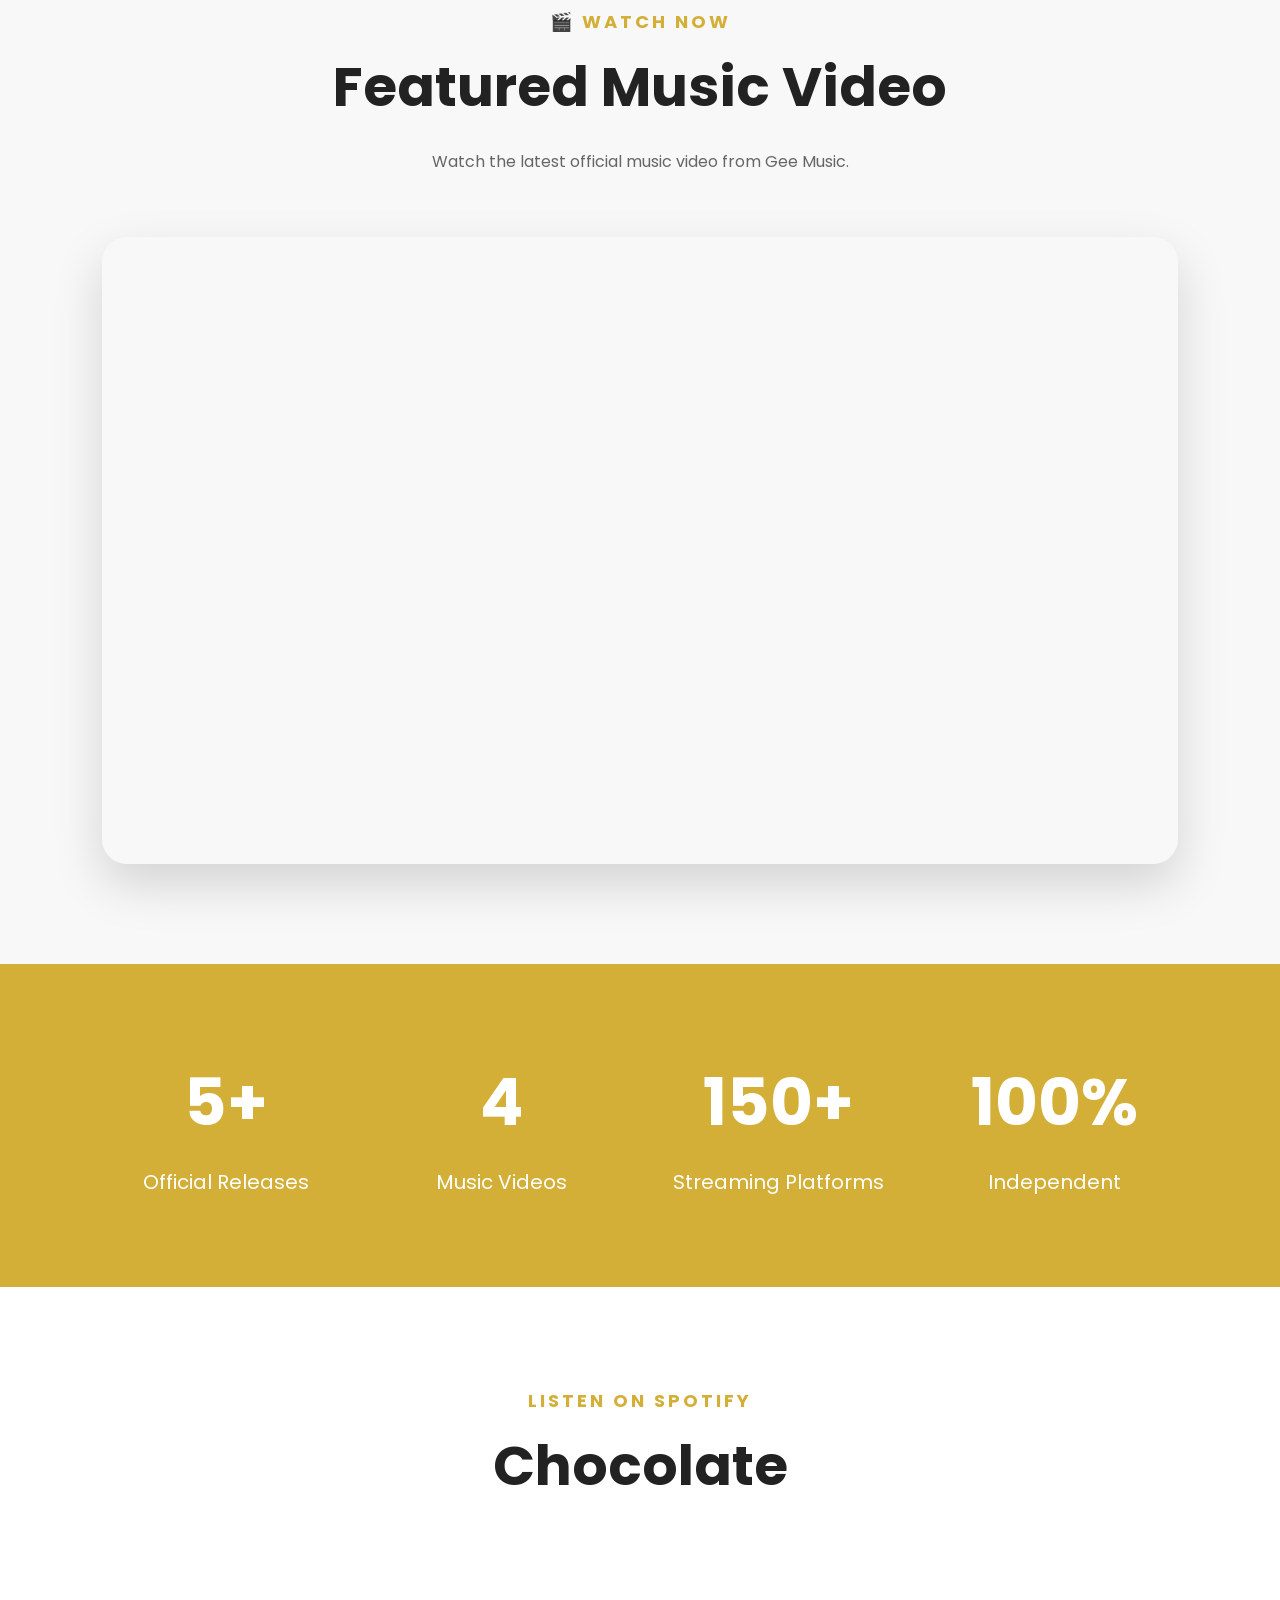
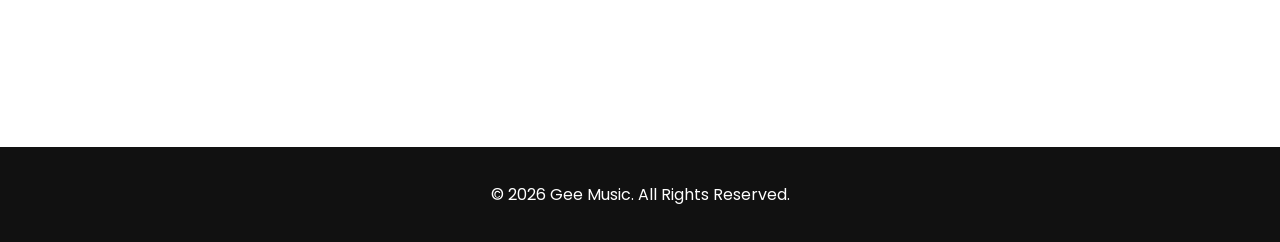
==== commit a41af0f8: "Fix homepage structure" ====
--- a/index.html
+++ b/index.html
@@ -43,9 +43,7 @@
 
     <!-- Animation -->
     <link rel="stylesheet" href="https://unpkg.com/aos@2.3.4/dist/aos.css">
-
-</head>
-
+ 
 <!-- Google Analytics -->
 <script async src="https://www.googletagmanager.com/gtag/js?id=G-BC1TZ2Q7PJ"></script>
 <script>
@@ -56,6 +54,10 @@
   gtag('config', 'G-BC1TZ2Q7PJ');
 </script>
 
+
+</head>
+
+
 <body>
     <!-- Animated Lightning Background -->
 <div class="energy-bg">
@@ -214,7 +216,7 @@
 
 </div>
 
-<di class="release-content">
+<div class="release-content">
 
 <span class="badge">NEW RELEASE</span>
 
@@ -285,7 +287,7 @@
 
 </section>
 
-<script src="js/script.js"></script>
+
 <!-- Floating WhatsApp -->
 <a href="https://wa.me/254790217920" class="whatsapp" target="_blank">
     <i class="fab fa-whatsapp"></i>
@@ -294,30 +296,10 @@
 <!-- Back To Top Button -->
 <button id="topBtn">
     <i class="fas fa-arrow-up"></i>
-</button><button id="topBtn">
-
-<i class="fas fa-arrow-up"></i>
-<a href="https://wa.me/254790217920"
-class="whatsapp"
-target="_blank"
-aria-label="Chat on WhatsApp">
-
-<i class="fab fa-whatsapp"></i>
-
-</a>
+ 
 </button>
 
-<script src="js/script.js"></script><script src="https://unpkg.com/aos@2.3.4/dist/aos.js"></script>
-
-<script>
-AOS.init({
-duration:1000,
-once:true
-});
-</script>
-</body>
- 
-</html><!-- =========================
+<!-- =========================
      FEATURED VIDEO
 ========================= -->
 
@@ -348,6 +330,8 @@
 </iframe>
 </div>
 
+</section>
+
 <section class="stats">
 
 <div class="stat-box">
@@ -393,6 +377,8 @@
 
 </div>
 
+</section>
+
 <footer>
 
 <p>
@@ -401,4 +387,17 @@
 
 </p>
 
-</footer>+</footer>
+
+<script src="js/script.js"></script><script src="https://unpkg.com/aos@2.3.4/dist/aos.js"></script>
+
+<script>
+AOS.init({
+duration:1000,
+once:true
+});
+</script>
+
+</body>
+ 
+</html>
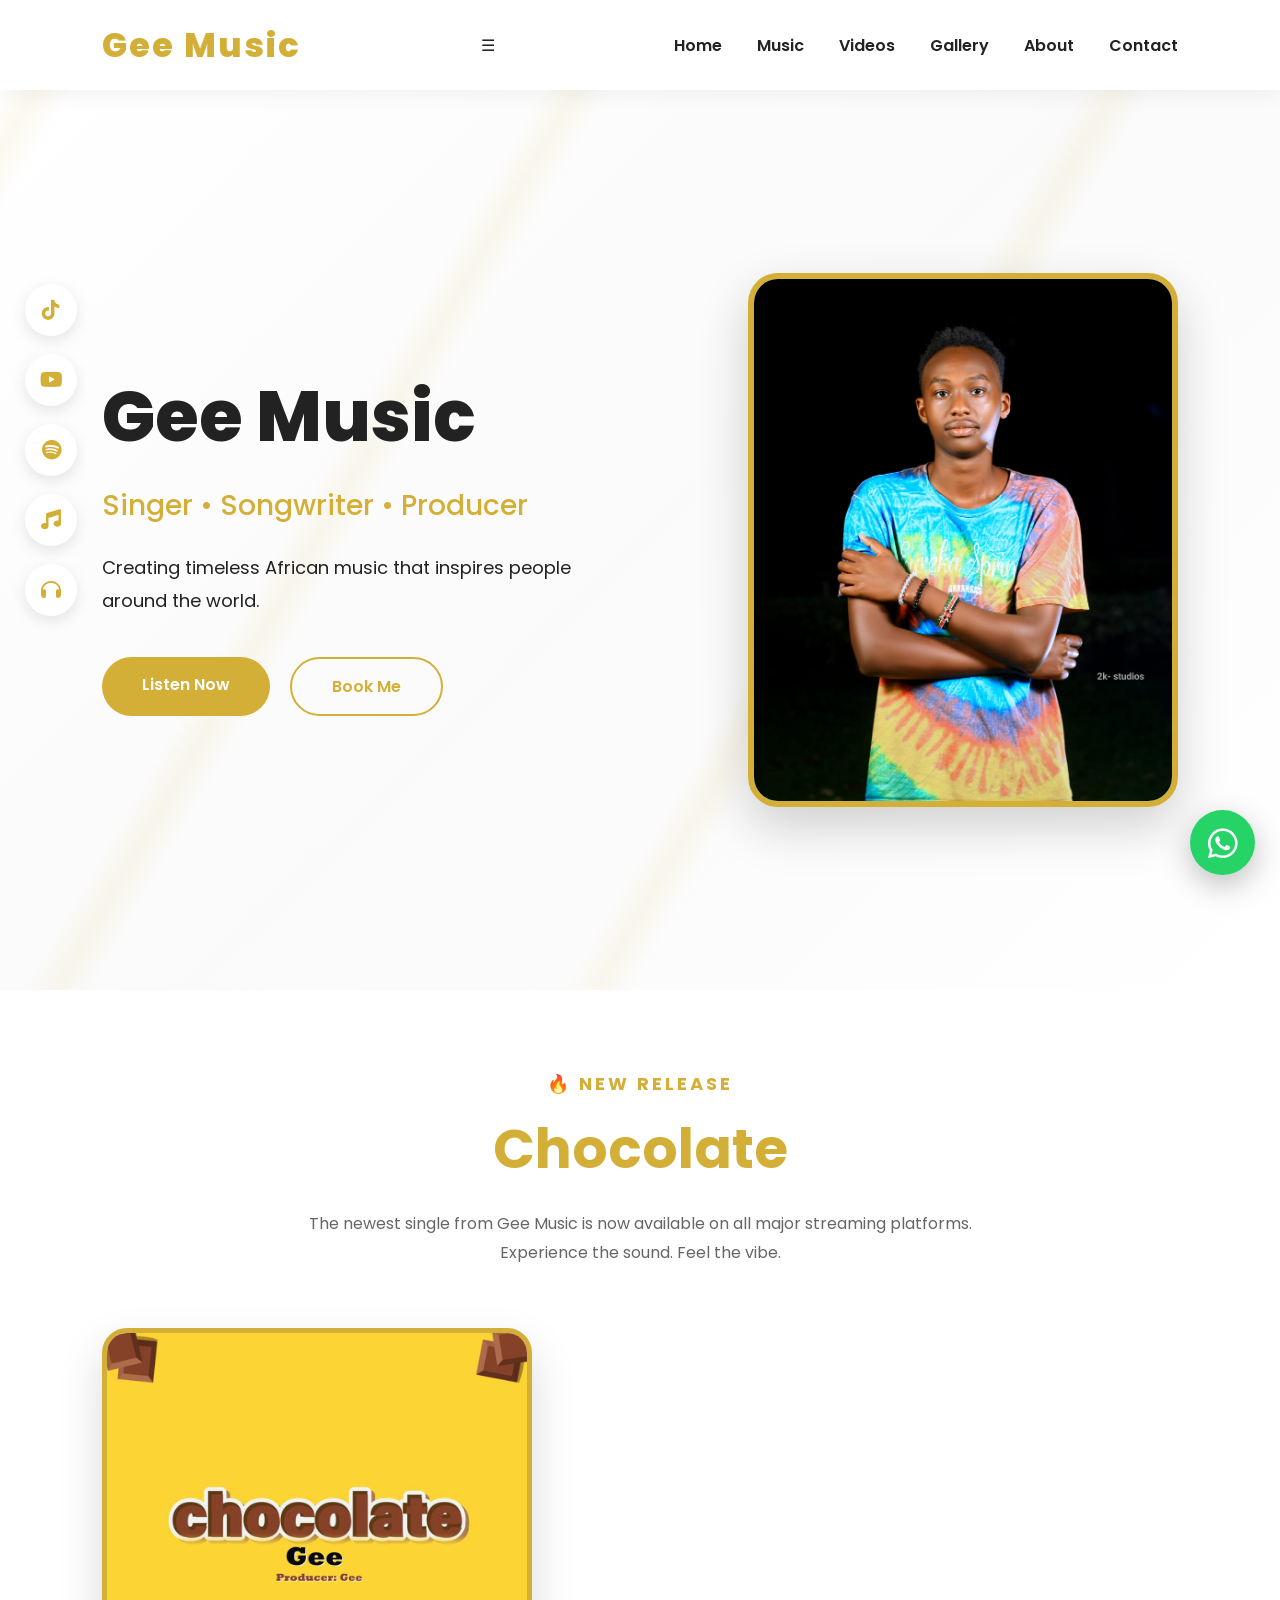
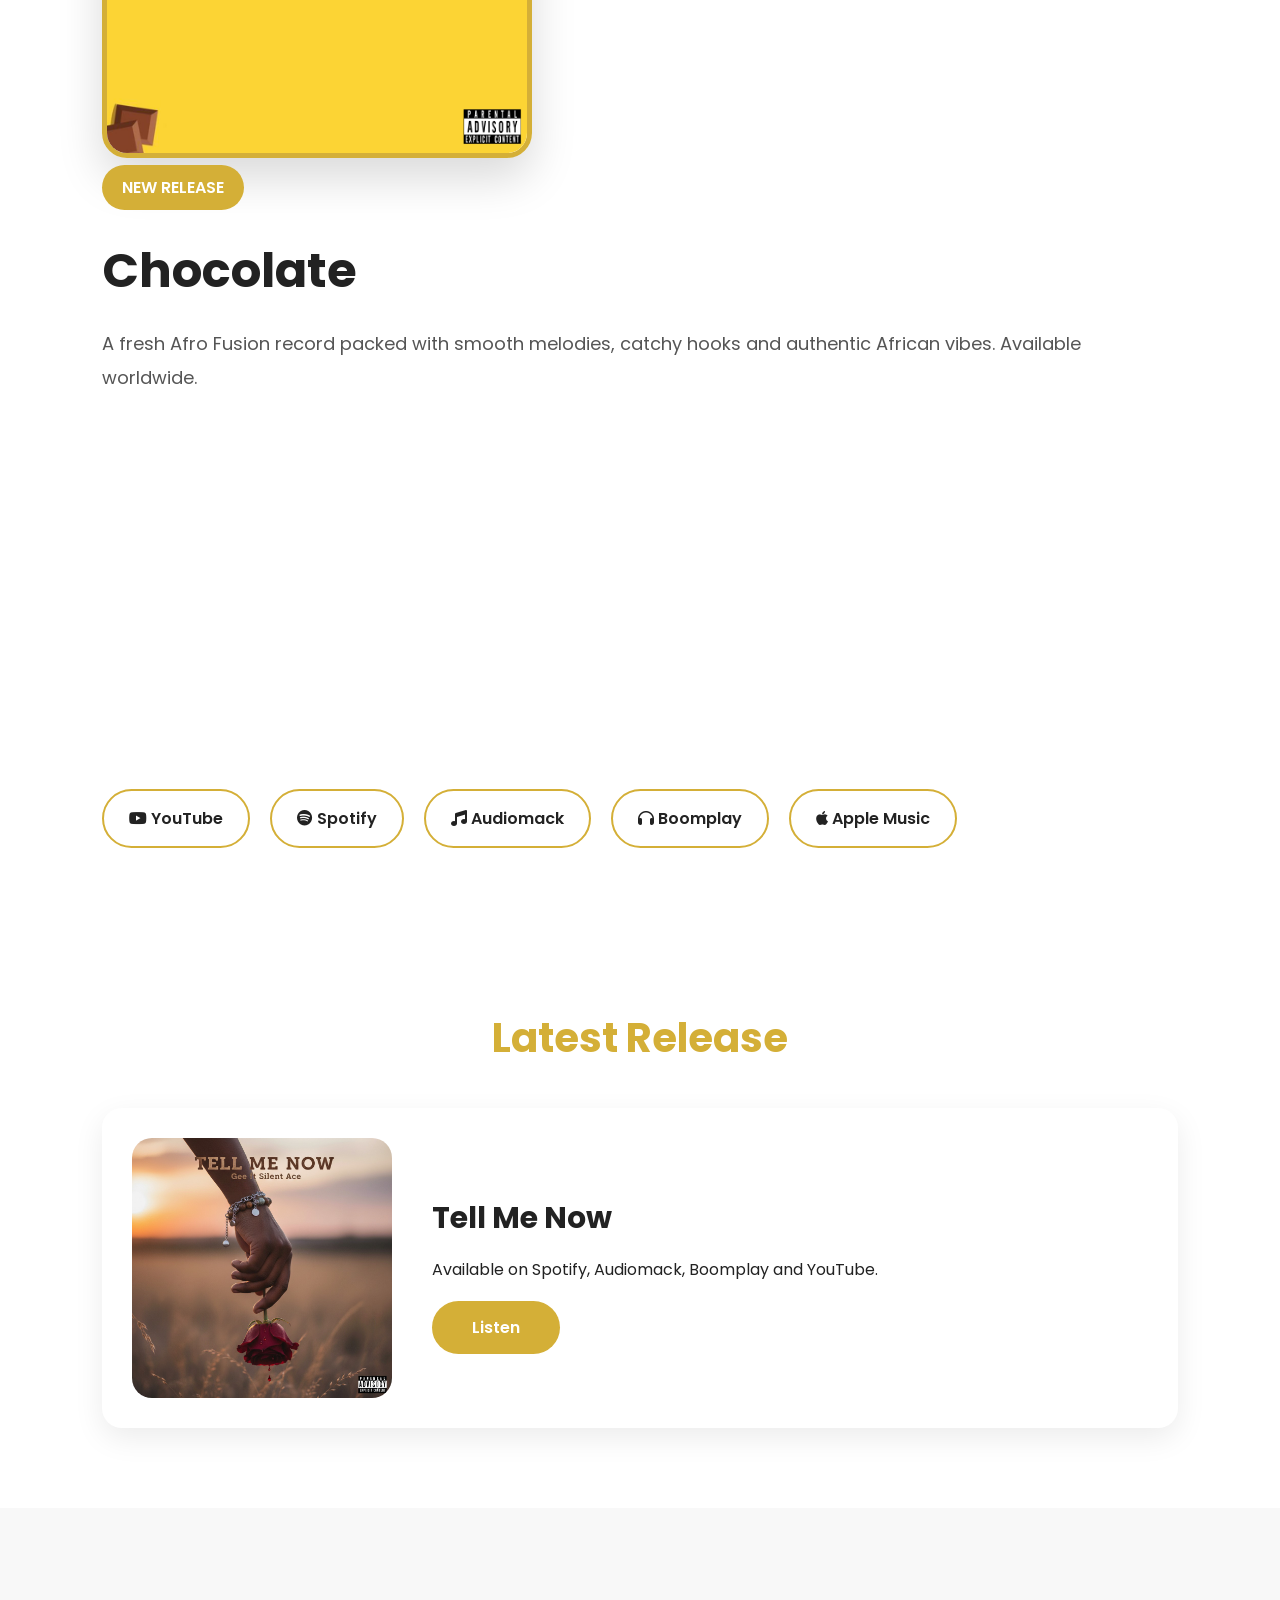
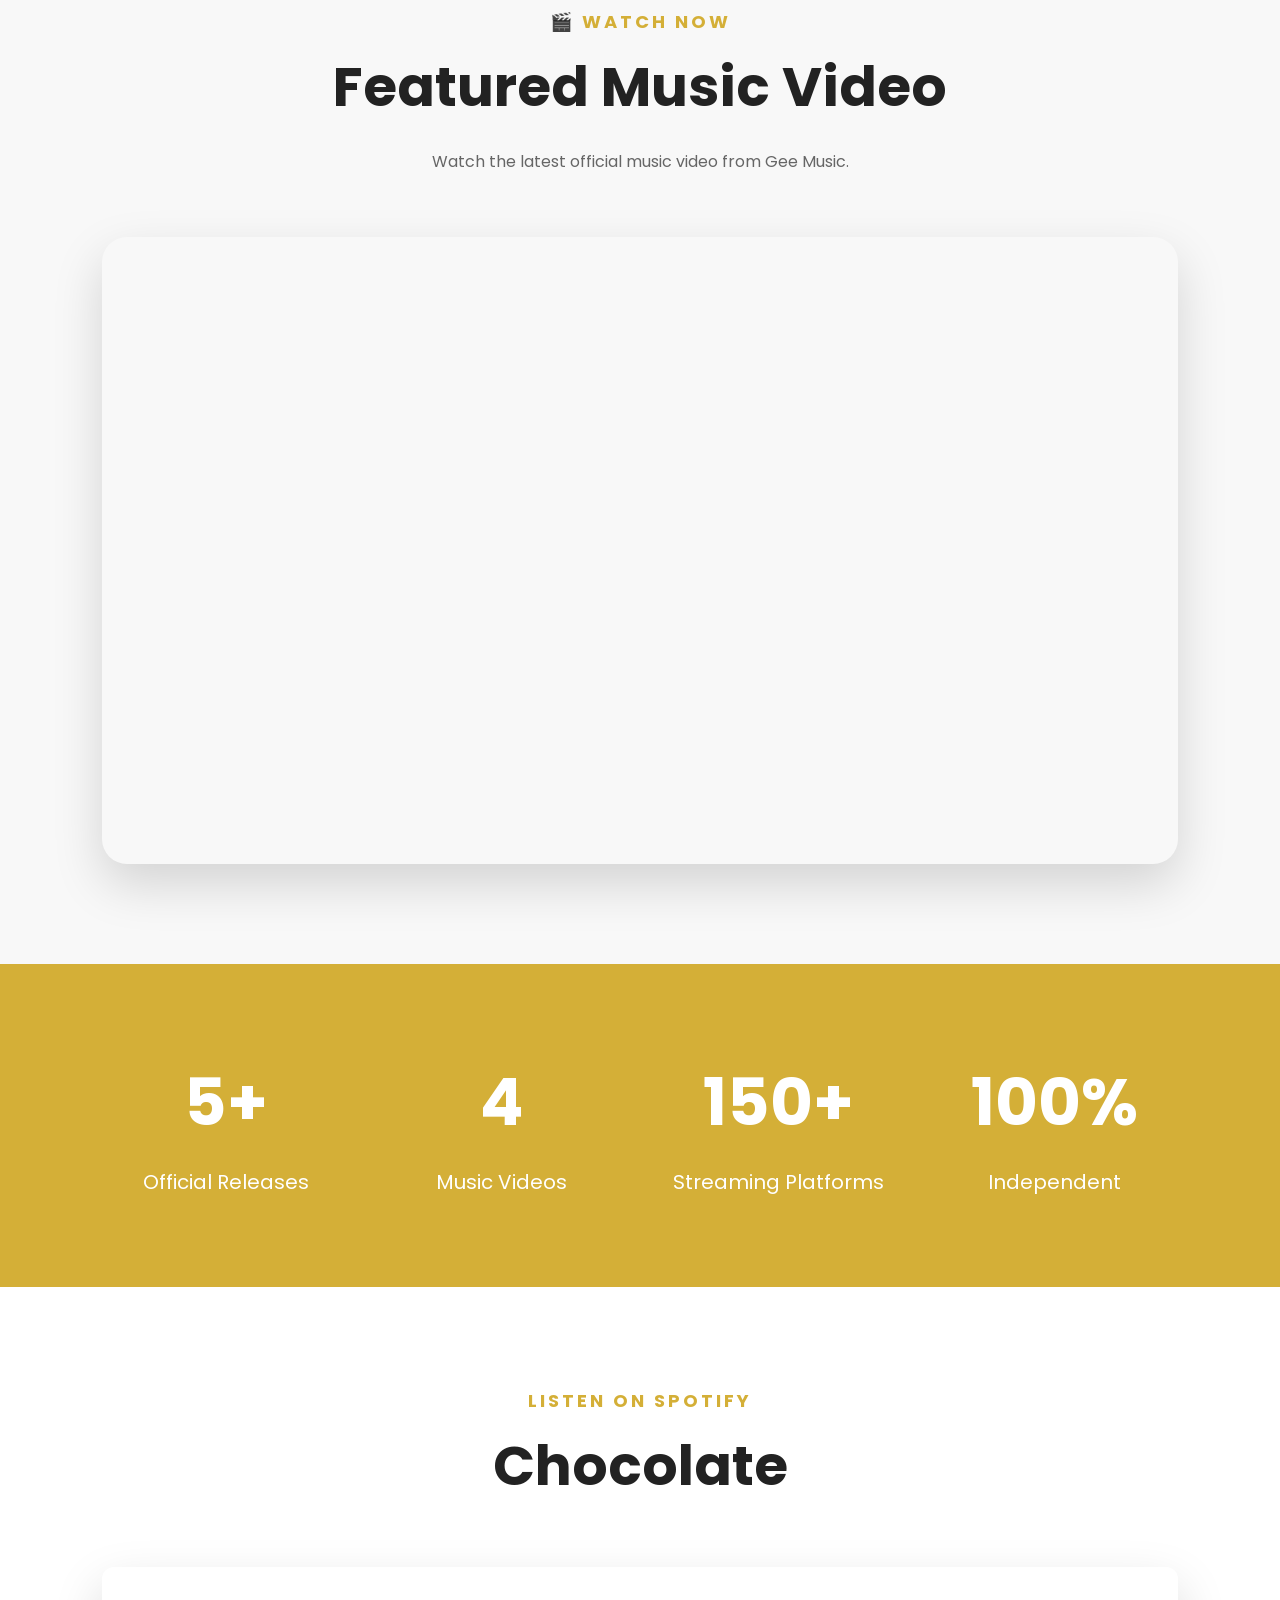
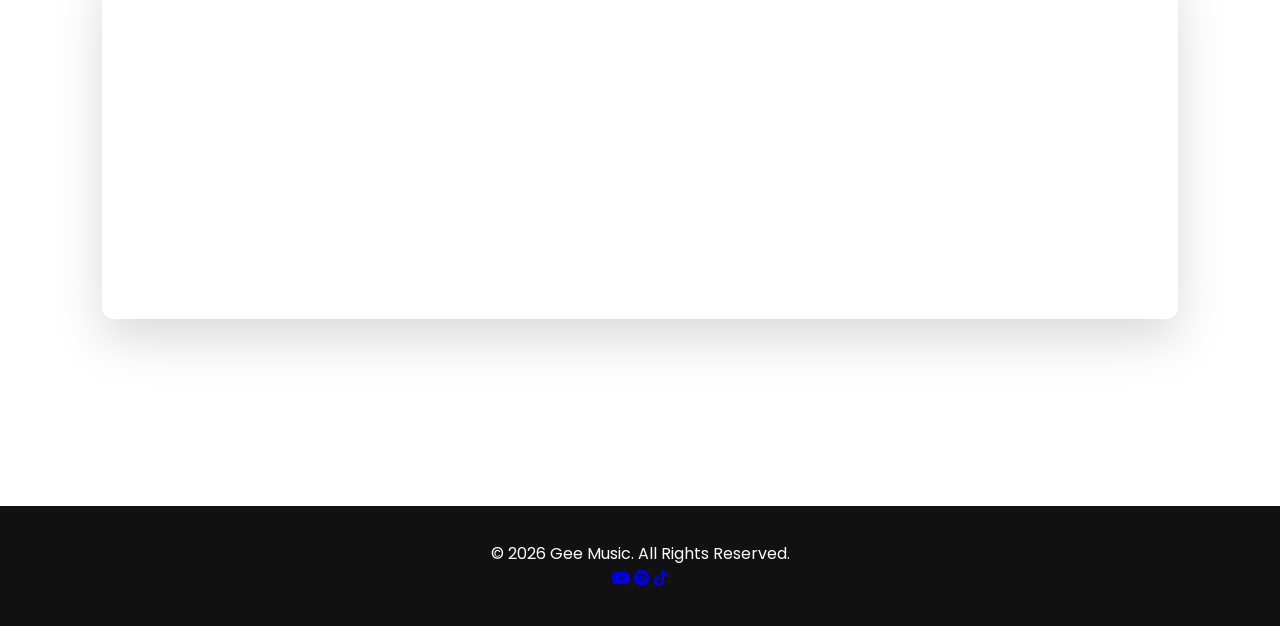
==== commit df35f903: "Fix homepage layout" ====
--- a/index.html
+++ b/index.html
@@ -367,13 +367,29 @@
 </div>
 
 </section>
+ 
 <section class="spotify-player">
 
-<div class="section-title">
-
-<h5>LISTEN ON SPOTIFY</h5>
-
-<h2>Chocolate</h2>
+    <div class="section-title">
+
+        <h5>LISTEN ON SPOTIFY</h5>
+
+        <h2>Chocolate</h2>
+
+    </div>
+
+    <iframe
+        style="border-radius:12px"
+        src="https://open.spotify.com/embed/album/0u6gE36N2rcgKDHDkA26Ic"
+        width="100%"
+        height="352"
+        frameborder="0"
+        allowfullscreen=""
+        allow="autoplay; clipboard-write; encrypted-media; fullscreen; picture-in-picture"
+        loading="lazy">
+    </iframe>
+
+</section>
 
 </div>
 
@@ -381,11 +397,23 @@
 
 <footer>
 
-<p>
-
-© 2026 Gee Music. All Rights Reserved.
-
-</p>
+    <p>© 2026 Gee Music. All Rights Reserved.</p>
+
+    <div class="footer-social">
+
+        <a href="https://youtube.com/@gee1212-p1g?si=5pXFagoEbnn6L4c_" target="_blank">
+            <i class="fab fa-youtube"></i>
+        </a>
+
+        <a href="https://open.spotify.com/artist/5X1H36yMkTvA2omt9SoyC1" target="_blank">
+            <i class="fab fa-spotify"></i>
+        </a>
+
+        <a href="https://www.tiktok.com/@iam_gegoz254" target="_blank">
+            <i class="fab fa-tiktok"></i>
+        </a>
+
+    </div>
 
 </footer>
 
